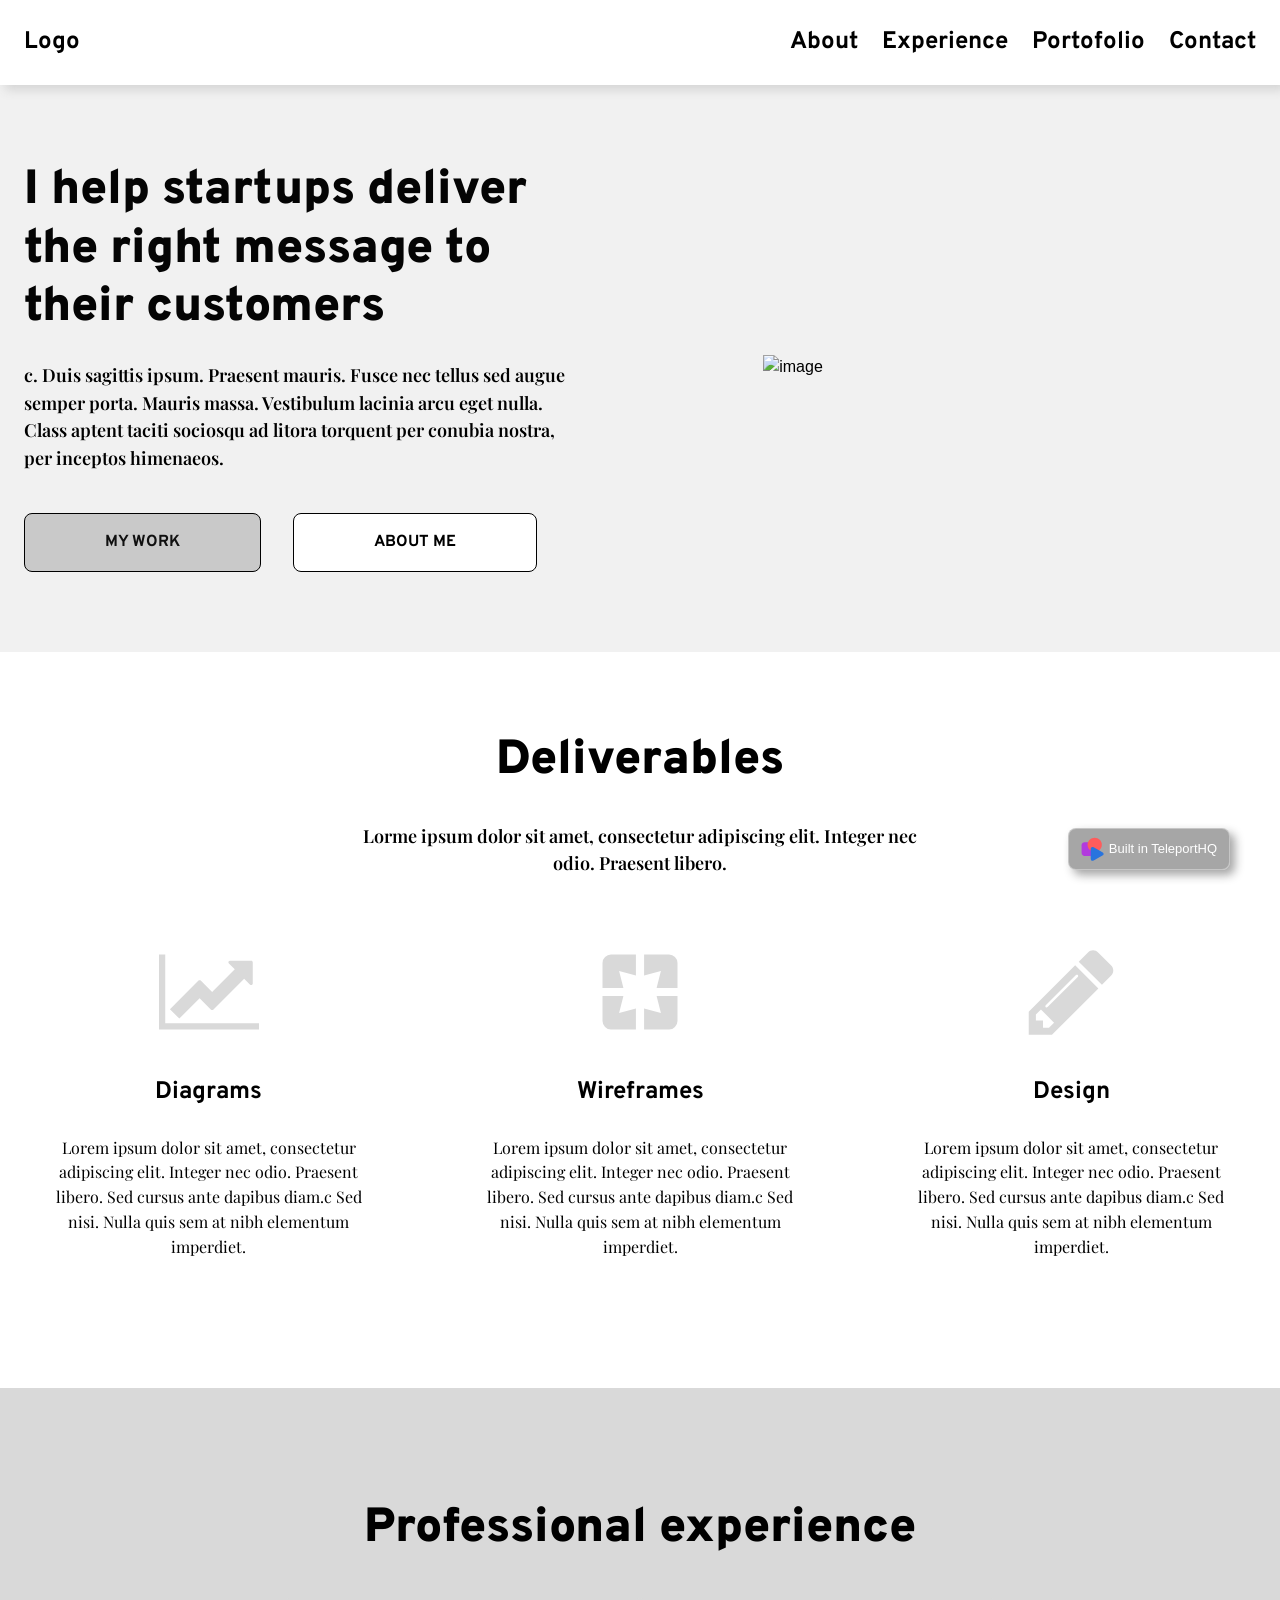
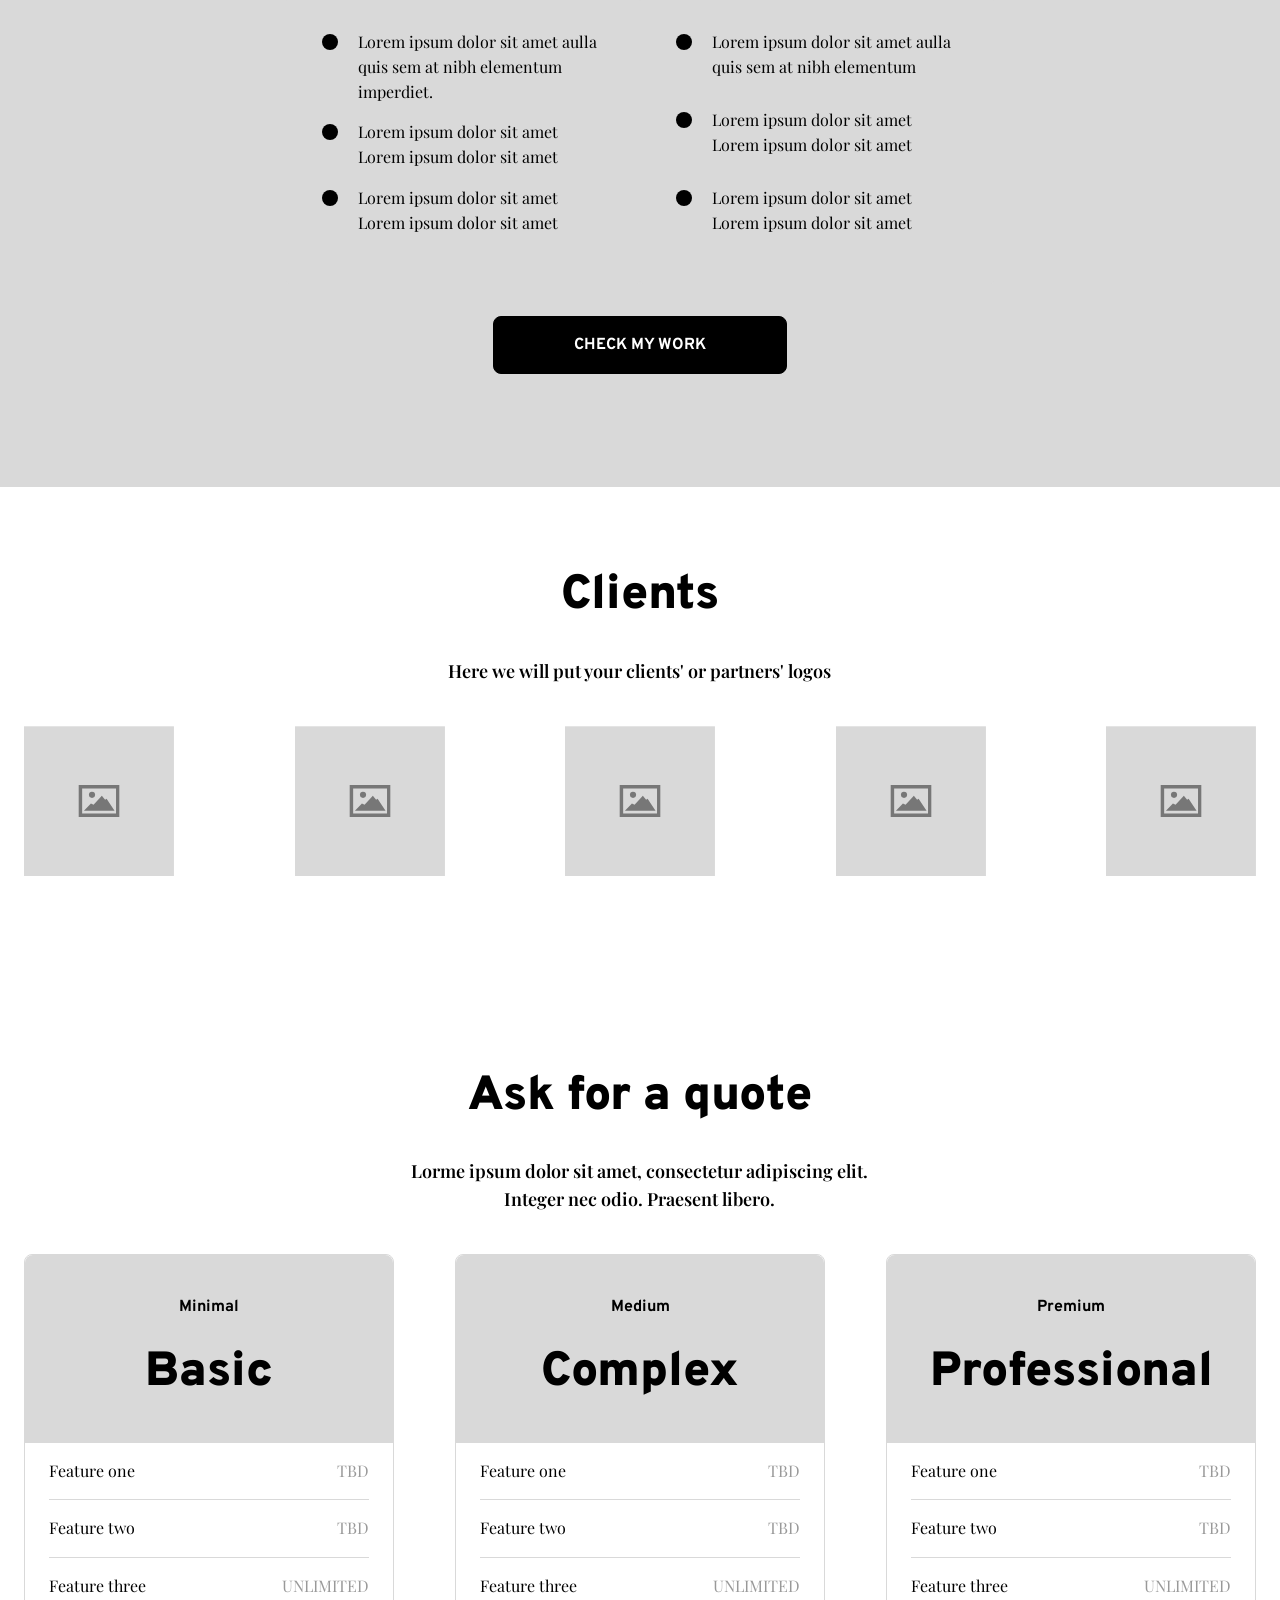
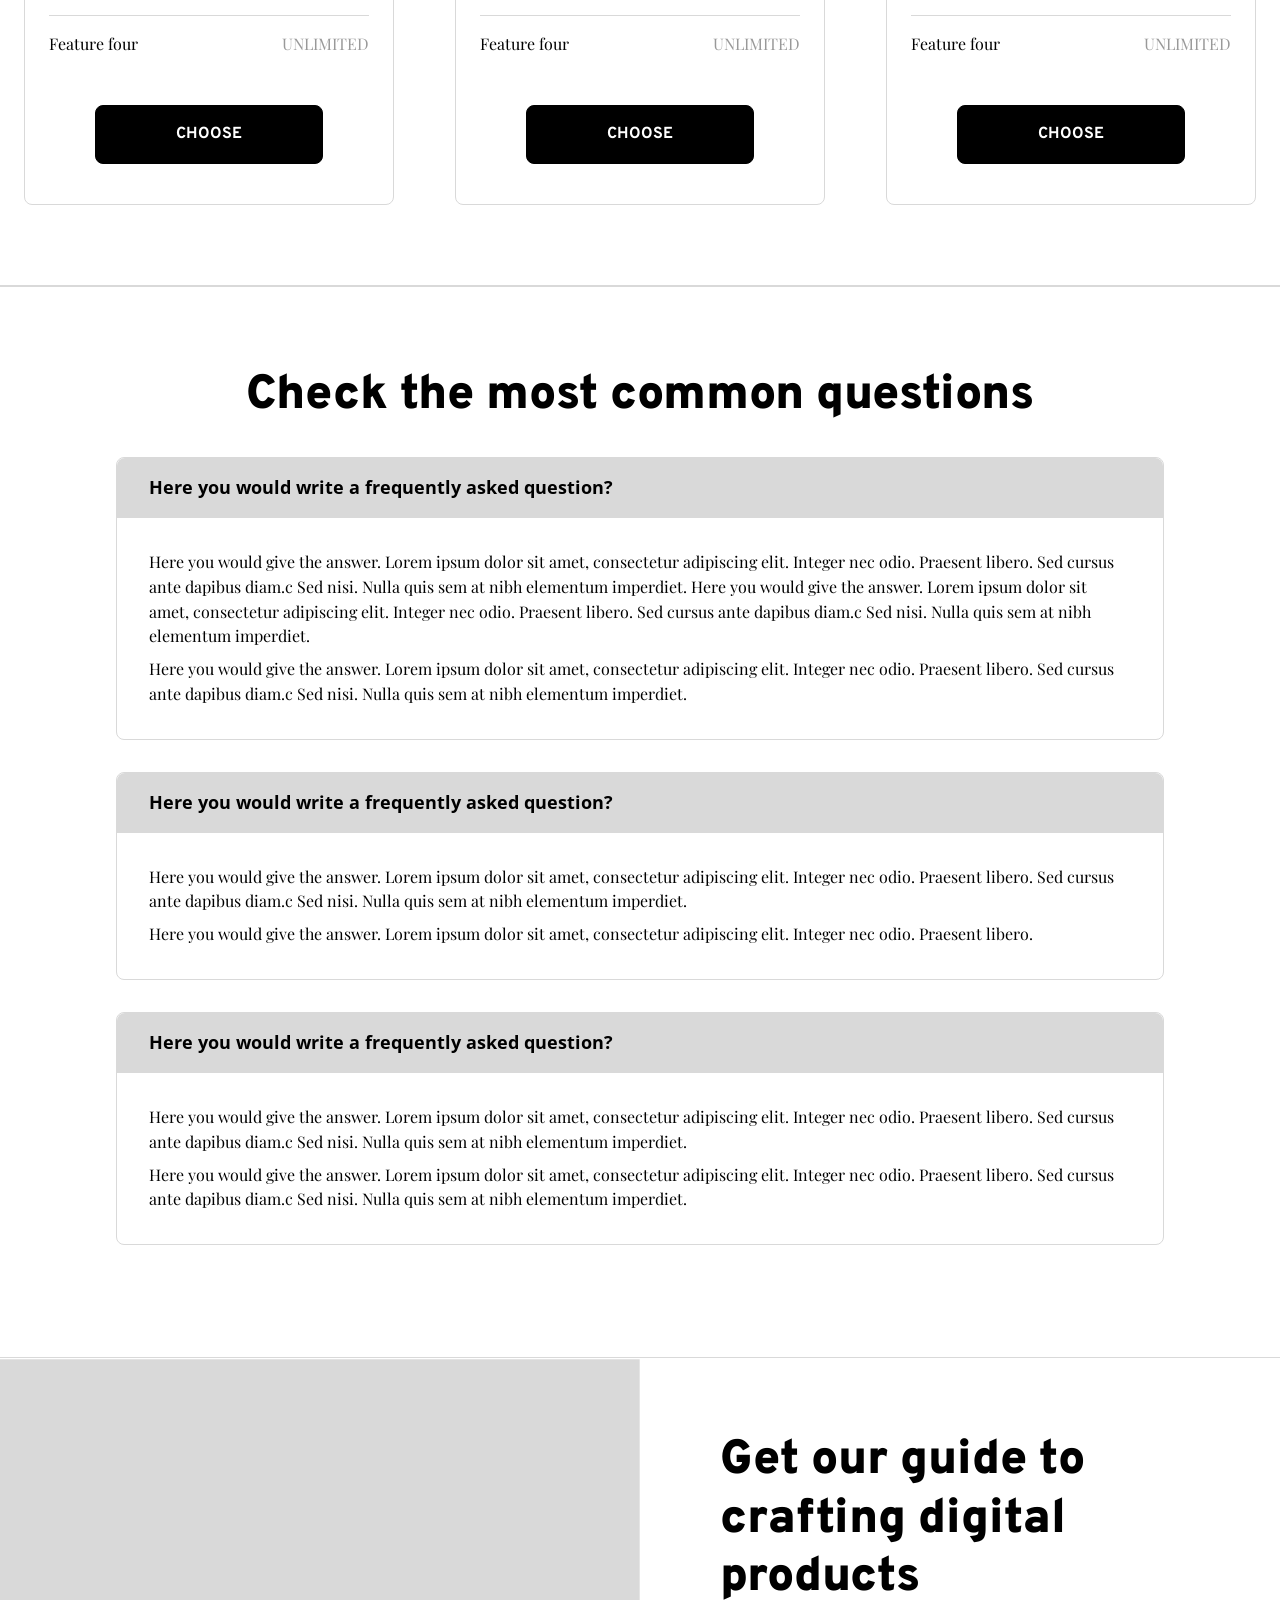
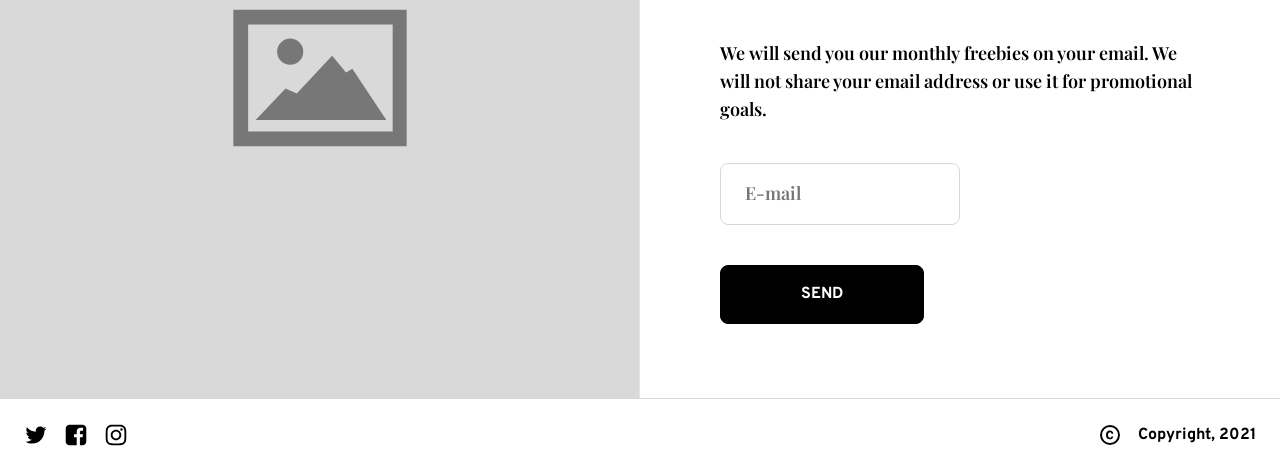
==== index.html @ c5f8197b "commit 1" ====
<!DOCTYPE html>
<html lang="en">
  <head>
    <title>Portfolio Page</title>
    <meta property="og:title" content="Portfolio Page" />
    <meta name="viewport" content="width=device-width, initial-scale=1.0" />
    <meta charset="utf-8" />
    <meta property="twitter:card" content="summary_large_image" />

    <style data-tag="reset-style-sheet">
      html {  line-height: 1.15;}body {  margin: 0;}* {  box-sizing: border-box;  border-width: 0;  border-style: solid;  -webkit-font-smoothing: antialiased;}p,li,ul,pre,div,h1,h2,h3,h4,h5,h6,figure,blockquote,figcaption {  margin: 0;  padding: 0;}button {  background-color: transparent;}button,input,optgroup,select,textarea {  font-family: inherit;  font-size: 100%;  line-height: 1.15;  margin: 0;}button,select {  text-transform: none;}button,[type="button"],[type="reset"],[type="submit"] {  -webkit-appearance: button;  color: inherit;}button::-moz-focus-inner,[type="button"]::-moz-focus-inner,[type="reset"]::-moz-focus-inner,[type="submit"]::-moz-focus-inner {  border-style: none;  padding: 0;}button:-moz-focus,[type="button"]:-moz-focus,[type="reset"]:-moz-focus,[type="submit"]:-moz-focus {  outline: 1px dotted ButtonText;}a {  color: inherit;  text-decoration: inherit;}pre {  white-space: normal;}input {  padding: 2px 4px;}img {  display: block;}details {  display: block;  margin: 0;  padding: 0;}summary::-webkit-details-marker {  display: none;}[data-thq="accordion"] [data-thq="accordion-content"] {  max-height: 0;  overflow: hidden;  transition: max-height 0.3s ease-in-out;  padding: 0;}[data-thq="accordion"] details[data-thq="accordion-trigger"][open] + [data-thq="accordion-content"] {  max-height: 1000vh;}details[data-thq="accordion-trigger"][open] summary [data-thq="accordion-icon"] {  transform: rotate(180deg);}html { scroll-behavior: smooth  }
    </style>
    <style data-tag="default-style-sheet">
      html {
        font-family: Arial;
        font-size: 16px;
      }

      body {
        font-weight: 400;
        font-style:normal;
        text-decoration: none;
        text-transform: none;
        letter-spacing: normal;
        line-height: 1.55;
        color: var(--dl-color-gray-black);
        background: var(--dl-color-gray-white);

        fill: var(--dl-color-gray-black);
      }
    </style>
    <link
      rel="stylesheet"
      href="https://unpkg.com/animate.css@4.1.1/animate.css"
    />
    <link
      rel="stylesheet"
      href="https://fonts.googleapis.com/css2?family=Open+Sans:ital,wght@0,300;0,400;0,600;0,700;0,800;1,300;1,400;1,600;1,700;1,800&amp;display=swap"
      data-tag="font"
    />
    <link
      rel="stylesheet"
      href="https://fonts.googleapis.com/css2?family=Playfair+Display:ital,wght@0,400;0,500;0,600;0,700;0,800;0,900;1,400;1,500;1,600;1,700;1,800;1,900&amp;display=swap"
      data-tag="font"
    />
    <link
      rel="stylesheet"
      href="https://fonts.googleapis.com/css2?family=Overpass:ital,wght@0,100;0,200;0,300;0,400;0,600;0,700;0,800;0,900;1,100;1,200;1,300;1,400;1,600;1,700;1,800;1,900&amp;display=swap"
      data-tag="font"
    />
    <link
      rel="stylesheet"
      href="https://unpkg.com/@teleporthq/teleport-custom-scripts/dist/style.css"
    />
  </head>
  <body>
    <link rel="stylesheet" href="./style.css" />
    <div>
      <link href="./index.css" rel="stylesheet" />

      <div class="home-container10">
        <div data-role="Header" class="home-thq-navbar-container-elm">
          <div class="home-thq-navbar-elm">
            <span class="Card-Heading home-thq-heading-elm1">Logo</span>
            <div class="home-thq-links-container-elm1">
              <span class="home-thq-link-elm1 Navbar-Link">About</span>
              <span class="home-thq-link-elm2 Navbar-Link">Experience</span>
              <span class="home-thq-link-elm3 Navbar-Link">Portofolio</span>
              <span class="Navbar-Link">Contact</span>
            </div>
            <div data-role="BurgerMenu" class="home-thq-burger-menu-elm">
              <svg viewBox="0 0 1024 1024" class="home-icon10">
                <path
                  d="M128 256h768v86h-768v-86zM128 554v-84h768v84h-768zM128 768v-86h768v86h-768z"
                ></path>
              </svg>
            </div>
            <div data-role="MobileMenu" class="home-thq-mobile-menu-elm">
              <div class="home-container11">
                <span class="Card-Heading home-thq-heading-elm2">Logo</span>
                <div
                  data-role="CloseMobileMenu"
                  class="home-thq-close-menu-elm"
                >
                  <svg viewBox="0 0 1024 1024" class="home-icon12">
                    <path
                      d="M810 274l-238 238 238 238-60 60-238-238-238 238-60-60 238-238-238-238 60-60 238 238 238-238z"
                    ></path>
                  </svg>
                </div>
              </div>
              <div class="home-thq-links-container-elm2">
                <span class="home-thq-link-elm5 Navbar-Link">About</span>
                <span class="home-thq-link-elm6 Navbar-Link">Experience</span>
                <span class="home-thq-link-elm7 Navbar-Link">Portofolio</span>
                <span class="Navbar-Link">Contact</span>
              </div>
            </div>
          </div>
        </div>
        <div class="home-thq-section-separator-elm1"></div>
        <div class="home-thq-section-separator-elm2"></div>
        <div class="home-container12">
          <div class="home-thq-hero-elm">
            <div class="home-thq-hero-text-container-elm">
              <h1 class="home-thq-heading-elm3 Section-Heading">
                I help startups deliver the right message to their customers
              </h1>
              <span class="home-thq-text-elm Section-Text">
                <span>
                  c. Duis sagittis ipsum. Praesent mauris. Fusce nec tellus sed
                  augue semper porta. Mauris massa. Vestibulum lacinia arcu eget
                  nulla. Class aptent taciti sociosqu ad litora torquent per
                  conubia nostra, per inceptos himenaeos.
                </span>
              </span>
              <div class="home-thq-cta-btn-container-elm">
                <button class="home-thq-cta-btn-elm1 Anchor button">
                  <span class="home-text11">MY WORK</span>
                </button>
                <button class="home-thq-cta-btn-elm2 button Anchor">
                  ABOUT ME
                </button>
              </div>
            </div>
            <img
              alt="image"
              src="https://play.teleporthq.io/static/svg/default-img.svg"
              class="home-image1"
            />
          </div>
        </div>
        <div class="home-thq-features-elm">
          <div class="home-thq-heading-container-elm1">
            <h2 class="home-text12 Section-Heading">Deliverables</h2>
            <span class="home-text13 Section-Text">
              Lorme ipsum dolor sit amet, consectetur adipiscing elit. Integer
              nec odio. Praesent libero.
            </span>
          </div>
          <div class="home-thq-cards-container-elm">
            <div class="home-thq-card-elm1">
              <div class="home-thq-icon-container-elm1">
                <svg viewBox="0 0 1170.2857142857142 1024" class="home-icon14">
                  <path
                    d="M1170.286 877.714v73.143h-1170.286v-877.714h73.143v804.571h1097.143zM1097.143 164.571v248.571c0 16-19.429 24.571-31.429 12.571l-69.143-69.143-361.714 361.714c-7.429 7.429-18.857 7.429-26.286 0l-133.143-133.143-237.714 237.714-109.714-109.714 334.286-334.286c7.429-7.429 18.857-7.429 26.286 0l133.143 133.143 265.143-265.143-69.143-69.143c-12-12-3.429-31.429 12.571-31.429h248.571c10.286 0 18.286 8 18.286 18.286z"
                  ></path>
                </svg>
              </div>
              <div class="home-thq-content-container-elm1">
                <span class="home-thq-heading-elm4 Card-Heading">Diagrams</span>
                <span class="home-text14 Card-Text">
                  Lorem ipsum dolor sit amet, consectetur adipiscing elit.
                  Integer nec odio. Praesent libero. Sed cursus ante dapibus
                  diam.c Sed nisi. Nulla quis sem at nibh elementum imperdiet.
                </span>
              </div>
            </div>
            <div class="home-thq-card-elm2">
              <div class="home-thq-icon-container-elm2">
                <svg viewBox="0 0 1024 1024" class="home-icon16">
                  <path
                    d="M810 128q34 0 60 26t26 60v256h-214l44-172-172 44v-214h256zM726 726l-44-172h214v256q0 34-26 60t-60 26h-256v-214zM342 554l-44 172 172-44v214h-256q-34 0-60-26t-26-60v-256h214zM128 214q0-34 26-60t60-26h256v214l-172-44 44 172h-214v-256z"
                  ></path>
                </svg>
              </div>
              <div class="home-thq-content-container-elm2">
                <span class="home-thq-heading-elm5 Card-Heading">
                  Wireframes
                </span>
                <span class="home-text15 Card-Text">
                  Lorem ipsum dolor sit amet, consectetur adipiscing elit.
                  Integer nec odio. Praesent libero. Sed cursus ante dapibus
                  diam.c Sed nisi. Nulla quis sem at nibh elementum imperdiet.
                </span>
              </div>
            </div>
            <div class="home-thq-card-elm3">
              <div class="home-thq-icon-container-elm3">
                <svg viewBox="0 0 865.7188571428571 1024" class="home-icon18">
                  <path
                    d="M207.429 877.714l52-52-134.286-134.286-52 52v61.143h73.143v73.143h61.143zM506.286 347.429c0-7.429-5.143-12.571-12.571-12.571-3.429 0-6.857 1.143-9.714 4l-309.714 309.714c-2.857 2.857-4 6.286-4 9.714 0 7.429 5.143 12.571 12.571 12.571 3.429 0 6.857-1.143 9.714-4l309.714-309.714c2.857-2.857 4-6.286 4-9.714zM475.429 237.714l237.714 237.714-475.429 475.429h-237.714v-237.714zM865.714 292.571c0 19.429-8 38.286-21.143 51.429l-94.857 94.857-237.714-237.714 94.857-94.286c13.143-13.714 32-21.714 51.429-21.714s38.286 8 52 21.714l134.286 133.714c13.143 13.714 21.143 32.571 21.143 52z"
                  ></path>
                </svg>
              </div>
              <div class="home-thq-content-container-elm3">
                <span class="home-thq-heading-elm6 Card-Heading">Design</span>
                <span class="home-text16 Card-Text">
                  Lorem ipsum dolor sit amet, consectetur adipiscing elit.
                  Integer nec odio. Praesent libero. Sed cursus ante dapibus
                  diam.c Sed nisi. Nulla quis sem at nibh elementum imperdiet.
                </span>
              </div>
            </div>
          </div>
        </div>
        <div class="home-thq-about-elm">
          <div class="home-thq-max-content-width-container-elm">
            <div class="home-thq-heading-container-elm2">
              <h1 class="Section-Heading home-text17">
                Professional experience
              </h1>
            </div>
            <div class="home-thq-content-container-elm4">
              <div class="home-thq-about1-elm1">
                <div class="home-container13">
                  <svg viewBox="0 0 1024 1024" class="home-icon20">
                    <path
                      d="M170 512q0-140 101-241t241-101 241 101 101 241-101 241-241 101-241-101-101-241z"
                    ></path>
                  </svg>
                  <span class="home-text18 Card-Text">
                    Lorem ipsum dolor sit amet aulla quis sem at nibh elementum
                    imperdiet.
                  </span>
                </div>
                <div class="home-container14">
                  <svg viewBox="0 0 1024 1024" class="home-icon22">
                    <path
                      d="M170 512q0-140 101-241t241-101 241 101 101 241-101 241-241 101-241-101-101-241z"
                    ></path>
                  </svg>
                  <span class="home-text19 Card-Text">
                    Lorem ipsum dolor sit amet Lorem ipsum dolor sit amet
                  </span>
                </div>
                <div class="home-container15">
                  <svg viewBox="0 0 1024 1024" class="home-icon24">
                    <path
                      d="M170 512q0-140 101-241t241-101 241 101 101 241-101 241-241 101-241-101-101-241z"
                    ></path>
                  </svg>
                  <span class="home-text20 Card-Text">
                    Lorem ipsum dolor sit amet Lorem ipsum dolor sit amet
                  </span>
                </div>
              </div>
              <div class="home-thq-about1-elm2">
                <div class="home-container16">
                  <svg viewBox="0 0 1024 1024" class="home-icon26">
                    <path
                      d="M170 512q0-140 101-241t241-101 241 101 101 241-101 241-241 101-241-101-101-241z"
                    ></path>
                  </svg>
                  <span class="home-text21 Card-Text">
                    <span>
                      Lorem ipsum dolor sit amet aulla quis sem at nibh
                      elementum
                    </span>
                    <br />
                    <span></span>
                  </span>
                </div>
                <div class="home-container17">
                  <svg viewBox="0 0 1024 1024" class="home-icon28">
                    <path
                      d="M170 512q0-140 101-241t241-101 241 101 101 241-101 241-241 101-241-101-101-241z"
                    ></path>
                  </svg>
                  <span class="home-text25 Card-Text">
                    Lorem ipsum dolor sit amet Lorem ipsum dolor sit amet
                  </span>
                </div>
                <div class="home-container18">
                  <svg viewBox="0 0 1024 1024" class="home-icon30">
                    <path
                      d="M170 512q0-140 101-241t241-101 241 101 101 241-101 241-241 101-241-101-101-241z"
                    ></path>
                  </svg>
                  <span class="home-text26 Card-Text">
                    Lorem ipsum dolor sit amet Lorem ipsum dolor sit amet
                  </span>
                </div>
              </div>
            </div>
            <button class="home-button1 Anchor button">CHECK MY WORK</button>
          </div>
        </div>
        <div class="home-thq-section-separator-elm3"></div>
        <div class="home-thq-clients-elm">
          <div class="home-thq-heading-container-elm3">
            <h1 class="home-text27 Section-Heading">Clients</h1>
            <span class="home-text28 Section-Text">
              Here we will put your clients' or partners' logos
            </span>
          </div>
          <div class="home-thq-logo-container-elm">
            <img
              alt="image"
              src="public/default-img.svg"
              class="home-thq-logo-elm1"
            />
            <img
              alt="image"
              src="public/default-img.svg"
              class="home-thq-logo-elm2"
            />
            <img
              alt="image"
              src="public/default-img.svg"
              class="home-thq-logo-elm3"
            />
            <img
              alt="image"
              src="public/default-img.svg"
              class="home-thq-logo-elm4"
            />
            <img
              alt="image"
              src="public/default-img.svg"
              class="home-thq-logo-elm5"
            />
          </div>
        </div>
        <div class="home-thq-pricing-elm">
          <div class="home-thq-heading-container-elm4">
            <h1 class="home-text29 Section-Heading">Ask for a quote</h1>
            <span class="home-text30 Section-Text">
              Lorme ipsum dolor sit amet, consectetur adipiscing elit. Integer
              nec odio. Praesent libero.
            </span>
          </div>
          <div class="home-thq-pricing-card-container-elm">
            <div class="home-thq-card-elm4">
              <div class="home-thq-card-heading-elm1">
                <span class="home-thq-type-elm1 Anchor">Minimal</span>
                <span class="Section-Heading">Basic</span>
              </div>
              <div class="home-thq-card-content-elm1">
                <div class="home-thq-feature-elm1">
                  <span class="Card-Text">Feature one</span>
                  <span class="home-thq-limit-elm1 Card-Text">TBD</span>
                </div>
                <div class="home-thq-feature-elm2">
                  <span class="Card-Text">Feature two</span>
                  <span class="home-thq-limit-elm2 Card-Text">TBD</span>
                </div>
                <div class="home-thq-feature-elm3">
                  <span class="Card-Text">Feature three</span>
                  <span class="home-thq-limit-elm3 Card-Text">UNLIMITED</span>
                </div>
                <div class="home-thq-feature-elm4">
                  <span class="Card-Text">Feature four</span>
                  <span class="home-thq-limit-elm4 Card-Text">UNLIMITED</span>
                </div>
                <button class="home-thq-choose-elm button Anchor">
                  CHOOSE
                </button>
              </div>
            </div>
            <div class="home-thq-card-elm5">
              <div class="home-thq-card-heading-elm2">
                <span class="home-thq-type-elm2 Anchor">medium</span>
                <span class="Section-Heading">Complex</span>
              </div>
              <div class="home-thq-card-content-elm2">
                <div class="home-container19">
                  <span class="Card-Text">Feature one</span>
                  <span class="home-text32 Card-Text">TBD</span>
                </div>
                <div class="home-container20">
                  <span class="Card-Text">Feature two</span>
                  <span class="home-text34 Card-Text">TBD</span>
                </div>
                <div class="home-container21">
                  <span class="Card-Text">Feature three</span>
                  <span class="home-text36 Card-Text">UNLIMITED</span>
                </div>
                <div class="home-container22">
                  <span class="Card-Text">Feature four</span>
                  <span class="home-text38 Card-Text">UNLIMITED</span>
                </div>
                <button class="home-button2 Anchor button">CHOOSE</button>
              </div>
            </div>
            <div class="home-thq-card-elm6">
              <div class="home-thq-card-heading-elm3">
                <span class="home-thq-type-elm3 Anchor">Premium</span>
                <span class="Section-Heading">Professional</span>
              </div>
              <div class="home-thq-card-content-elm3">
                <div class="home-container23">
                  <span class="Card-Text">Feature one</span>
                  <span class="home-text40 Card-Text">TBD</span>
                </div>
                <div class="home-container24">
                  <span class="Card-Text">Feature two</span>
                  <span class="home-text42 Card-Text">TBD</span>
                </div>
                <div class="home-container25">
                  <span class="Card-Text">Feature three</span>
                  <span class="home-text44 Card-Text">UNLIMITED</span>
                </div>
                <div class="home-container26">
                  <span class="Card-Text">Feature four</span>
                  <span class="home-text46 Card-Text">UNLIMITED</span>
                </div>
                <button class="home-button3 Anchor button">CHOOSE</button>
              </div>
            </div>
          </div>
        </div>
        <div class="home-thq-section-separator-elm4"></div>
        <div class="home-thq-section-separator-elm5"></div>
        <div class="home-thq-faqs-elm">
          <h2 class="home-text47 Section-Heading">
            Check the most common questions
          </h2>
          <div class="home-thq-content-container-elm5">
            <div class="home-thq-faq-elm1">
              <div class="home-thq-question-container-elm1">
                <span class="home-thq-question-elm1">
                  Here you would write a frequently asked question?
                </span>
              </div>
              <div class="home-thq-answer-container-elm1">
                <span class="home-thq-answer-elm1 Card-Text">
                  Here you would give the answer. Lorem ipsum dolor sit amet,
                  consectetur adipiscing elit. Integer nec odio. Praesent
                  libero. Sed cursus ante dapibus diam.c Sed nisi. Nulla quis
                  sem at nibh elementum imperdiet. Here you would give the
                  answer. Lorem ipsum dolor sit amet, consectetur adipiscing
                  elit. Integer nec odio. Praesent libero. Sed cursus ante
                  dapibus diam.c Sed nisi. Nulla quis sem at nibh elementum
                  imperdiet.
                </span>
                <span class="Card-Text">
                  Here you would give the answer. Lorem ipsum dolor sit amet,
                  consectetur adipiscing elit. Integer nec odio. Praesent
                  libero. Sed cursus ante dapibus diam.c Sed nisi. Nulla quis
                  sem at nibh elementum imperdiet.
                </span>
              </div>
            </div>
            <div class="home-thq-faq-elm2">
              <div class="home-thq-question-container-elm2">
                <span class="home-thq-question-elm2">
                  Here you would write a frequently asked question?
                </span>
              </div>
              <div class="home-thq-answer-container-elm2">
                <span class="home-thq-answer-elm3 Card-Text">
                  Here you would give the answer. Lorem ipsum dolor sit amet,
                  consectetur adipiscing elit. Integer nec odio. Praesent
                  libero. Sed cursus ante dapibus diam.c Sed nisi. Nulla quis
                  sem at nibh elementum imperdiet.
                </span>
                <span class="Card-Text">
                  Here you would give the answer. Lorem ipsum dolor sit amet,
                  consectetur adipiscing elit. Integer nec odio. Praesent
                  libero.
                </span>
              </div>
            </div>
            <div class="home-thq-faq-elm3">
              <div class="home-thq-question-container-elm3">
                <span class="home-thq-question-elm3">
                  Here you would write a frequently asked question?
                </span>
              </div>
              <div class="home-thq-answer-container-elm3">
                <span class="home-thq-answer-elm5 Card-Text">
                  Here you would give the answer. Lorem ipsum dolor sit amet,
                  consectetur adipiscing elit. Integer nec odio. Praesent
                  libero. Sed cursus ante dapibus diam.c Sed nisi. Nulla quis
                  sem at nibh elementum imperdiet.
                </span>
                <span class="Card-Text">
                  Here you would give the answer. Lorem ipsum dolor sit amet,
                  consectetur adipiscing elit. Integer nec odio. Praesent
                  libero. Sed cursus ante dapibus diam.c Sed nisi. Nulla quis
                  sem at nibh elementum imperdiet.
                </span>
              </div>
            </div>
          </div>
        </div>
        <div class="home-thq-section-separator-elm6"></div>
        <div class="home-thq-subscribe-elm">
          <img alt="image" src="public/default-img.svg" class="home-image2" />
          <div class="home-container27">
            <div class="home-thq-heading-container-elm5">
              <h1 class="home-text48 Section-Heading">
                Get our guide to crafting digital products
              </h1>
              <span class="Section-Text home-text49">
                We will send you our monthly freebies on your email. We will not
                share your email address or use it for promotional goals.
              </span>
            </div>
            <input
              type="text"
              required="true"
              placeholder="E-mail"
              class="home-textinput Section-Text input"
            />
            <button class="home-button4 Anchor button">SEND</button>
          </div>
        </div>
        <div class="home-thq-section-separator-elm7"></div>
        <div class="home-thq-footer-container-elm">
          <div class="home-thq-footer-elm">
            <div class="home-thq-social-links-elm">
              <svg viewBox="0 0 950.8571428571428 1024" class="home-icon32">
                <path
                  d="M925.714 233.143c-25.143 36.571-56.571 69.143-92.571 95.429 0.571 8 0.571 16 0.571 24 0 244-185.714 525.143-525.143 525.143-104.571 0-201.714-30.286-283.429-82.857 14.857 1.714 29.143 2.286 44.571 2.286 86.286 0 165.714-29.143 229.143-78.857-81.143-1.714-149.143-54.857-172.571-128 11.429 1.714 22.857 2.857 34.857 2.857 16.571 0 33.143-2.286 48.571-6.286-84.571-17.143-148-91.429-148-181.143v-2.286c24.571 13.714 53.143 22.286 83.429 23.429-49.714-33.143-82.286-89.714-82.286-153.714 0-34.286 9.143-65.714 25.143-93.143 90.857 112 227.429 185.143 380.571 193.143-2.857-13.714-4.571-28-4.571-42.286 0-101.714 82.286-184.571 184.571-184.571 53.143 0 101.143 22.286 134.857 58.286 41.714-8 81.714-23.429 117.143-44.571-13.714 42.857-42.857 78.857-81.143 101.714 37.143-4 73.143-14.286 106.286-28.571z"
                ></path></svg
              ><svg viewBox="0 0 877.7142857142857 1024" class="home-icon34">
                <path
                  d="M713.143 73.143c90.857 0 164.571 73.714 164.571 164.571v548.571c0 90.857-73.714 164.571-164.571 164.571h-107.429v-340h113.714l17.143-132.571h-130.857v-84.571c0-38.286 10.286-64 65.714-64l69.714-0.571v-118.286c-12-1.714-53.714-5.143-101.714-5.143-101.143 0-170.857 61.714-170.857 174.857v97.714h-114.286v132.571h114.286v340h-304c-90.857 0-164.571-73.714-164.571-164.571v-548.571c0-90.857 73.714-164.571 164.571-164.571h548.571z"
                ></path></svg
              ><svg viewBox="0 0 877.7142857142857 1024" class="home-icon36">
                <path
                  d="M585.143 512c0-80.571-65.714-146.286-146.286-146.286s-146.286 65.714-146.286 146.286 65.714 146.286 146.286 146.286 146.286-65.714 146.286-146.286zM664 512c0 124.571-100.571 225.143-225.143 225.143s-225.143-100.571-225.143-225.143 100.571-225.143 225.143-225.143 225.143 100.571 225.143 225.143zM725.714 277.714c0 29.143-23.429 52.571-52.571 52.571s-52.571-23.429-52.571-52.571 23.429-52.571 52.571-52.571 52.571 23.429 52.571 52.571zM438.857 152c-64 0-201.143-5.143-258.857 17.714-20 8-34.857 17.714-50.286 33.143s-25.143 30.286-33.143 50.286c-22.857 57.714-17.714 194.857-17.714 258.857s-5.143 201.143 17.714 258.857c8 20 17.714 34.857 33.143 50.286s30.286 25.143 50.286 33.143c57.714 22.857 194.857 17.714 258.857 17.714s201.143 5.143 258.857-17.714c20-8 34.857-17.714 50.286-33.143s25.143-30.286 33.143-50.286c22.857-57.714 17.714-194.857 17.714-258.857s5.143-201.143-17.714-258.857c-8-20-17.714-34.857-33.143-50.286s-30.286-25.143-50.286-33.143c-57.714-22.857-194.857-17.714-258.857-17.714zM877.714 512c0 60.571 0.571 120.571-2.857 181.143-3.429 70.286-19.429 132.571-70.857 184s-113.714 67.429-184 70.857c-60.571 3.429-120.571 2.857-181.143 2.857s-120.571 0.571-181.143-2.857c-70.286-3.429-132.571-19.429-184-70.857s-67.429-113.714-70.857-184c-3.429-60.571-2.857-120.571-2.857-181.143s-0.571-120.571 2.857-181.143c3.429-70.286 19.429-132.571 70.857-184s113.714-67.429 184-70.857c60.571-3.429 120.571-2.857 181.143-2.857s120.571-0.571 181.143 2.857c70.286 3.429 132.571 19.429 184 70.857s67.429 113.714 70.857 184c3.429 60.571 2.857 120.571 2.857 181.143z"
                ></path>
              </svg>
            </div>
            <div class="home-thq-copyright-container-elm">
              <svg viewBox="0 0 1024 1024" class="home-icon38">
                <path
                  d="M512 854q140 0 241-101t101-241-101-241-241-101-241 101-101 241 101 241 241 101zM512 86q176 0 301 125t125 301-125 301-301 125-301-125-125-301 125-301 301-125zM506 390q-80 0-80 116v12q0 116 80 116 30 0 50-17t20-43h76q0 50-44 88-42 36-102 36-80 0-122-48t-42-132v-12q0-82 40-128 48-54 124-54 66 0 104 38 42 42 42 98h-76q0-14-6-26-10-20-14-24-20-20-50-20z"
                ></path>
              </svg>
              <span class="Anchor">Copyright, 2021</span>
            </div>
          </div>
        </div>
        <a href="https://play.teleporthq.io/signup" class="home-link">
          <div aria-label="Sign up to TeleportHQ" class="home-container28">
            <svg
              width="24"
              height="24"
              viewBox="0 0 19 21"
              fill="none"
              xmlns="http://www.w3.org/2000/svg"
              class="home-icon40"
            >
              <path
                d="M9.1017 4.64355H2.17867C0.711684 4.64355 -0.477539 5.79975 -0.477539 7.22599V13.9567C-0.477539 15.3829 0.711684 16.5391 2.17867 16.5391H9.1017C10.5687 16.5391 11.7579 15.3829 11.7579 13.9567V7.22599C11.7579 5.79975 10.5687 4.64355 9.1017 4.64355Z"
                fill="#B23ADE"
              ></path>
              <path
                d="M10.9733 12.7878C14.4208 12.7878 17.2156 10.0706 17.2156 6.71886C17.2156 3.3671 14.4208 0.649963 10.9733 0.649963C7.52573 0.649963 4.73096 3.3671 4.73096 6.71886C4.73096 10.0706 7.52573 12.7878 10.9733 12.7878Z"
                fill="#FF5C5C"
              ></path>
              <path
                d="M17.7373 13.3654C19.1497 14.1588 19.1497 15.4634 17.7373 16.2493L10.0865 20.5387C8.67402 21.332 7.51855 20.6836 7.51855 19.0968V10.5141C7.51855 8.92916 8.67402 8.2807 10.0865 9.07221L17.7373 13.3654Z"
                fill="#2874DE"
              ></path>
            </svg>
            <span class="home-text50">Built in TeleportHQ</span>
          </div>
        </a>
      </div>
      <link
        rel="canonical"
        href="https://portfolio-page-j9wi05.teleporthq.app/"
      />
    </div>
    <script
      defer=""
      src="https://unpkg.com/@teleporthq/teleport-custom-scripts"
    ></script>
  </body>
</html>
---- style.css ----
:root {
  --dl-color-gray-500: #595959;
  --dl-color-gray-700: #999999;
  --dl-color-gray-800: #cbcbcbff;
  --dl-color-gray-900: #D9D9D9;
  --dl-color-danger-300: #A22020;
  --dl-color-danger-500: #BF2626;
  --dl-color-danger-700: #E14747;
  --dl-color-gray-black: #000000;
  --dl-color-gray-white: #FFFFFF;
  --dl-color-primary-100: #003EB3;
  --dl-color-primary-300: #0074F0;
  --dl-color-primary-500: #14A9FF;
  --dl-color-primary-700: #85DCFF;
  --dl-color-success-300: #199033;
  --dl-color-success-500: #32A94C;
  --dl-color-success-700: #4CC366;
  --dl-layout-space-unit: 8px;
  --dl-layout-radius-round: 50%;
  --dl-layout-radius-radius2: 2px;
  --dl-layout-radius-radius4: 4px;
  --dl-layout-radius-radius8: 8px;
  --dl-layout-space-halfunit: 4px;
  --dl-layout-space-tenunits: 80px;
  --dl-layout-size-maxcontent: 1414px;
  --dl-layout-space-fiveunits: 40px;
  --dl-layout-space-fourunits: 32px;
  --dl-layout-space-doubleunit: 16px;
  --dl-layout-space-tripleunit: 24px;
}
 
.teleport-show {
  display: flex !important;
  transform: none !important;
}
 
.list {
  width: 100%;
  margin: 1em 0px 1em 0px;
  display: block;
  padding: 0px 0px 0px 1.5rem;
  list-style-type: none;
  list-style-position: outside;
}
 
.button {
  color: var(--dl-color-gray-black);
  display: inline-block;
  padding: 0.5rem 1rem;
  font-family: Arial;
  border-color: var(--dl-color-gray-black);
  border-width: 1px;
  border-radius: 4px;
  background-color: var(--dl-color-gray-white);
}
 
.list-item {
  display: list-item;
}
 
.textarea {
  color: var(--dl-color-gray-black);
  cursor: auto;
  padding: 0.5rem;
  font-family: Arial;
  border-color: var(--dl-color-gray-black);
  border-width: 1px;
  border-radius: 4px;
  background-color: var(--dl-color-gray-white);
}
 
.input {
  color: var(--dl-color-gray-black);
  cursor: auto;
  padding: 0.5rem 1rem;
  font-family: Arial;
  border-color: var(--dl-color-gray-black);
  border-width: 1px;
  border-radius: 4px;
  background-color: var(--dl-color-gray-white);
}
 
.Section-Text {
  font-size: 18px;
  font-family: Playfair Display;
  font-weight: 600;
  line-height: 1.55;
  letter-spacing: 2;
  text-transform: none;
  text-decoration: none;
}
 
.Card-Text {
  font-size: 16px;
  font-style: normal;
  font-family: Playfair Display;
  font-weight: 400;
  line-height: 1.55;
  letter-spacing: 1;
  text-transform: none;
  text-decoration: none;
}
 
.Content {
  font-size: 16px;
  font-family: Arial;
  font-weight: 400;
  line-height: 1.55;
  text-transform: none;
  text-decoration: none;
}
 
.Card-Heading {
  font-size: 24px;
  font-style: normal;
  font-family: Overpass;
  font-weight: 700;
  line-height: 1.55;
  text-transform: none;
  text-decoration: none;
}
 
.Anchor {
  font-size: 16px;
  font-family: Overpass;
  font-weight: 700;
  line-height: 1.55;
  text-transform: capitalize;
  text-decoration: none;
}
 
.Navbar-Link {
  font-size: 24px;
  font-family: Overpass;
  font-weight: 700;
  line-height: 1.55;
  text-transform: none;
  text-decoration: none;
}
 
.Section-Heading {
  font-size: 48px;
  font-family: Overpass;
  font-weight: 900;
  line-height: 1.22;
  text-transform: none;
  text-decoration: none;
}
---- index.css ----
.home-container10 {
  width: 100%;
  height: auto;
  display: flex;
  min-height: 100vh;
  align-items: center;
  flex-direction: column;
}
 
.home-thq-navbar-container-elm {
  width: 100%;
  display: flex;
  z-index: 100;
  position: fixed;
  box-shadow: 5px 5px 10px 0px #d4d4d4;
  align-items: center;
  flex-direction: column;
  justify-content: center;
  background-color: var(--dl-color-gray-white);
}
 
.home-thq-navbar-elm {
  width: 100%;
  display: flex;
  max-width: var(--dl-layout-size-maxcontent);
  align-items: center;
  padding-top: var(--dl-layout-space-tripleunit);
  padding-left: var(--dl-layout-space-tripleunit);
  padding-right: var(--dl-layout-space-tripleunit);
  flex-direction: row;
  padding-bottom: var(--dl-layout-space-tripleunit);
  justify-content: space-between;
}
 
.home-thq-links-container-elm1 {
  display: flex;
  align-items: flex-start;
  flex-direction: row;
}
 
.home-thq-link-elm1 {
  margin-right: var(--dl-layout-space-tripleunit);
}
 
.home-thq-link-elm2 {
  margin-right: var(--dl-layout-space-tripleunit);
}
 
.home-thq-link-elm3 {
  margin-right: var(--dl-layout-space-tripleunit);
}
 
.home-thq-burger-menu-elm {
  display: none;
  align-items: flex-start;
  flex-direction: column;
}
 
.home-icon10 {
  width: 36px;
  height: 36px;
}
 
.home-thq-mobile-menu-elm {
  top: 0px;
  left: 0px;
  width: 100%;
  height: 100vh;
  display: none;
  padding: var(--dl-layout-space-tripleunit);
  position: absolute;
  align-items: flex-start;
  flex-direction: column;
  background-color: #fff;
}
 
.home-container11 {
  flex: 0 0 auto;
  width: 100%;
  display: flex;
  align-items: center;
  margin-bottom: var(--dl-layout-space-doubleunit);
  flex-direction: row;
  justify-content: space-between;
}
 
.home-thq-close-menu-elm {
  flex: 0 0 auto;
  display: flex;
  align-items: flex-start;
  flex-direction: column;
}
 
.home-icon12 {
  width: 24px;
  height: 24px;
}
 
.home-thq-links-container-elm2 {
  display: flex;
  align-items: flex-start;
  flex-direction: column;
}
 
.home-thq-link-elm5 {
  margin-bottom: var(--dl-layout-space-unit);
}
 
.home-thq-link-elm6 {
  margin-bottom: var(--dl-layout-space-unit);
}
 
.home-thq-link-elm7 {
  margin-bottom: var(--dl-layout-space-unit);
}
 
.home-thq-section-separator-elm1 {
  width: 100%;
  height: 1px;
  display: flex;
  margin-top: var(--dl-layout-space-tenunits);
  align-items: flex-start;
  flex-direction: column;
  background-color: var(--dl-color-gray-900);
}
 
.home-thq-section-separator-elm2 {
  width: 100%;
  height: 1px;
  display: flex;
  align-items: flex-start;
  flex-direction: column;
  background-color: var(--dl-color-gray-900);
}
 
.home-container12 {
  width: 100%;
  display: flex;
  align-items: center;
  flex-direction: column;
  justify-content: center;
  background-color: #f1f1f1;
}
 
.home-thq-hero-elm {
  width: 100%;
  display: flex;
  max-width: var(--dl-layout-size-maxcontent);
  margin-top: var(--dl-layout-space-fiveunits);
  align-items: center;
  padding-top: var(--dl-layout-space-fiveunits);
  padding-left: var(--dl-layout-space-tripleunit);
  margin-bottom: var(--dl-layout-space-fiveunits);
  padding-right: var(--dl-layout-space-tripleunit);
  flex-direction: row;
  padding-bottom: var(--dl-layout-space-fiveunits);
  justify-content: space-between;
  background-color: #f1f1f1;
}
 
.home-thq-hero-text-container-elm {
  width: 45%;
  display: flex;
  align-items: flex-start;
  flex-direction: column;
}
 
.home-thq-heading-elm3 {
  color: #040404;
  margin-bottom: var(--dl-layout-space-tripleunit);
}
 
.home-thq-text-elm {
  color: var(--dl-color-gray-black);
  margin-bottom: var(--dl-layout-space-fiveunits);
}
 
.home-thq-cta-btn-container-elm {
  display: flex;
  align-items: flex-start;
  flex-direction: row;
  justify-content: flex-start;
}
 
.home-thq-cta-btn-elm1 {
  color: var(--dl-color-gray-white);
  text-align: center;
  padding-top: var(--dl-layout-space-doubleunit);
  margin-right: var(--dl-layout-space-fourunits);
  padding-left: var(--dl-layout-space-tenunits);
  border-radius: var(--dl-layout-radius-radius8);
  padding-right: var(--dl-layout-space-tenunits);
  padding-bottom: var(--dl-layout-space-doubleunit);
  background-color: #c9c9c9;
}
 
.home-text11 {
  color: #101010;
}
 
.home-thq-cta-btn-elm2 {
  color: var(--dl-color-gray-black);
  text-align: center;
  padding-top: var(--dl-layout-space-doubleunit);
  padding-left: var(--dl-layout-space-tenunits);
  border-radius: var(--dl-layout-radius-radius8);
  padding-right: var(--dl-layout-space-tenunits);
  padding-bottom: var(--dl-layout-space-doubleunit);
  background-color: var(--dl-color-gray-white);
}
 
.home-image1 {
  width: 40%;
  object-fit: cover;
}
 
.home-thq-features-elm {
  width: 100%;
  display: flex;
  max-width: var(--dl-layout-size-maxcontent);
  margin-top: var(--dl-layout-space-fiveunits);
  align-items: center;
  padding-top: var(--dl-layout-space-fiveunits);
  padding-left: var(--dl-layout-space-tripleunit);
  margin-bottom: var(--dl-layout-space-fiveunits);
  padding-right: var(--dl-layout-space-tripleunit);
  flex-direction: column;
  padding-bottom: var(--dl-layout-space-fiveunits);
}
 
.home-thq-heading-container-elm1 {
  width: 45%;
  display: flex;
  align-items: center;
  margin-bottom: var(--dl-layout-space-fiveunits);
  flex-direction: column;
}
 
.home-text12 {
  margin-bottom: var(--dl-layout-space-fourunits);
}
 
.home-text13 {
  text-align: center;
}
 
.home-thq-cards-container-elm {
  width: 100%;
  display: flex;
  flex-wrap: wrap;
  align-items: flex-start;
  flex-direction: row;
  justify-content: space-between;
}
 
.home-thq-card-elm1 {
  width: 30%;
  display: flex;
  align-items: center;
  padding-top: var(--dl-layout-space-doubleunit);
  padding-left: var(--dl-layout-space-doubleunit);
  margin-bottom: var(--dl-layout-space-fourunits);
  padding-right: var(--dl-layout-space-doubleunit);
  flex-direction: column;
  padding-bottom: var(--dl-layout-space-doubleunit);
}
 
.home-thq-icon-container-elm1 {
  display: flex;
  padding: var(--dl-layout-space-unit);
  align-items: center;
  border-radius: var(--dl-layout-radius-round);
  margin-bottom: var(--dl-layout-space-tripleunit);
  flex-direction: column;
}
 
.home-icon14 {
  fill: var(--dl-color-gray-900);
  width: 100px;
  height: 100px;
  min-width: 100px;
  min-height: 100px;
}
 
.home-thq-content-container-elm1 {
  display: flex;
  align-items: center;
  flex-direction: column;
}
 
.home-thq-heading-elm4 {
  margin-bottom: var(--dl-layout-space-tripleunit);
}
 
.home-text14 {
  text-align: center;
}
 
.home-thq-card-elm2 {
  width: 30%;
  display: flex;
  align-items: center;
  padding-top: var(--dl-layout-space-doubleunit);
  padding-left: var(--dl-layout-space-doubleunit);
  margin-bottom: var(--dl-layout-space-fourunits);
  padding-right: var(--dl-layout-space-doubleunit);
  flex-direction: column;
  padding-bottom: var(--dl-layout-space-doubleunit);
}
 
.home-thq-icon-container-elm2 {
  display: flex;
  padding: var(--dl-layout-space-unit);
  align-items: center;
  border-radius: var(--dl-layout-radius-round);
  margin-bottom: var(--dl-layout-space-tripleunit);
  flex-direction: column;
}
 
.home-icon16 {
  fill: var(--dl-color-gray-900);
  width: 100px;
  height: 100px;
  min-width: 100px;
  min-height: 100px;
}
 
.home-thq-content-container-elm2 {
  display: flex;
  align-items: center;
  flex-direction: column;
}
 
.home-thq-heading-elm5 {
  margin-bottom: var(--dl-layout-space-tripleunit);
}
 
.home-text15 {
  text-align: center;
}
 
.home-thq-card-elm3 {
  width: 30%;
  display: flex;
  align-items: center;
  padding-top: var(--dl-layout-space-doubleunit);
  padding-left: var(--dl-layout-space-doubleunit);
  margin-bottom: var(--dl-layout-space-fourunits);
  padding-right: var(--dl-layout-space-doubleunit);
  flex-direction: column;
  padding-bottom: var(--dl-layout-space-doubleunit);
}
 
.home-thq-icon-container-elm3 {
  display: flex;
  padding: var(--dl-layout-space-unit);
  align-items: center;
  border-radius: var(--dl-layout-radius-round);
  margin-bottom: var(--dl-layout-space-tripleunit);
  flex-direction: column;
}
 
.home-icon18 {
  fill: var(--dl-color-gray-900);
  width: 100px;
  height: 100px;
  min-width: 100px;
  min-height: 100px;
}
 
.home-thq-content-container-elm3 {
  display: flex;
  align-items: center;
  flex-direction: column;
}
 
.home-thq-heading-elm6 {
  margin-bottom: var(--dl-layout-space-tripleunit);
}
 
.home-text16 {
  text-align: center;
}
 
.home-thq-about-elm {
  width: 100%;
  display: flex;
  align-items: center;
  padding-top: var(--dl-layout-space-fourunits);
  flex-direction: column;
  padding-bottom: var(--dl-layout-space-fourunits);
  justify-content: center;
  background-color: var(--dl-color-gray-900);
}
 
.home-thq-max-content-width-container-elm {
  width: 100%;
  display: flex;
  max-width: var(--dl-layout-size-maxcontent);
  margin-top: var(--dl-layout-space-fiveunits);
  align-items: center;
  padding-top: var(--dl-layout-space-fiveunits);
  padding-left: var(--dl-layout-space-tripleunit);
  margin-bottom: var(--dl-layout-space-fiveunits);
  padding-right: var(--dl-layout-space-tripleunit);
  flex-direction: column;
  padding-bottom: var(--dl-layout-space-fiveunits);
}
 
.home-thq-heading-container-elm2 {
  width: 45%;
  display: flex;
  align-items: center;
  margin-bottom: var(--dl-layout-space-fiveunits);
  flex-direction: column;
}
 
.home-thq-content-container-elm4 {
  display: flex;
  align-items: flex-start;
  margin-bottom: var(--dl-layout-space-fourunits);
  flex-direction: row;
  justify-content: center;
}
 
.home-thq-about1-elm1 {
  width: 30%;
  display: flex;
  padding: var(--dl-layout-space-fourunits);
  align-self: stretch;
  align-items: flex-start;
  border-radius: var(--dl-layout-radius-radius4);
  flex-direction: column;
  justify-content: space-between;
  background-color: var(--dl-color-gray-900);
}
 
.home-container13 {
  display: flex;
  align-items: flex-start;
  margin-bottom: var(--dl-layout-space-doubleunit);
  flex-direction: row;
  justify-content: center;
}
 
.home-icon20 {
  width: 24px;
  height: 24px;
  min-width: 24px;
  min-height: 24px;
  margin-right: var(--dl-layout-space-doubleunit);
}
 
.home-text18 {
  text-align: left;
}
 
.home-container14 {
  display: flex;
  align-items: flex-start;
  margin-bottom: var(--dl-layout-space-doubleunit);
  flex-direction: row;
  justify-content: center;
}
 
.home-icon22 {
  width: 24px;
  height: 24px;
  min-width: 24px;
  min-height: 24px;
  margin-right: var(--dl-layout-space-doubleunit);
}
 
.home-text19 {
  text-align: left;
}
 
.home-container15 {
  display: flex;
  align-items: flex-start;
  margin-bottom: var(--dl-layout-space-doubleunit);
  flex-direction: row;
  justify-content: center;
}
 
.home-icon24 {
  width: 24px;
  height: 24px;
  min-width: 24px;
  min-height: 24px;
  margin-right: var(--dl-layout-space-doubleunit);
}
 
.home-text20 {
  text-align: left;
}
 
.home-thq-about1-elm2 {
  width: 30%;
  display: flex;
  padding: var(--dl-layout-space-fourunits);
  align-self: stretch;
  align-items: flex-start;
  border-radius: var(--dl-layout-radius-radius4);
  flex-direction: column;
  justify-content: space-between;
  background-color: var(--dl-color-gray-900);
}
 
.home-container16 {
  display: flex;
  align-items: flex-start;
  margin-bottom: var(--dl-layout-space-doubleunit);
  flex-direction: row;
  justify-content: center;
}
 
.home-icon26 {
  width: 24px;
  height: 24px;
  min-width: 24px;
  min-height: 24px;
  margin-right: var(--dl-layout-space-doubleunit);
}
 
.home-text21 {
  text-align: left;
}
 
.home-container17 {
  display: flex;
  align-items: flex-start;
  margin-bottom: var(--dl-layout-space-doubleunit);
  flex-direction: row;
  justify-content: center;
}
 
.home-icon28 {
  width: 24px;
  height: 24px;
  min-width: 24px;
  min-height: 24px;
  margin-right: var(--dl-layout-space-doubleunit);
}
 
.home-text25 {
  text-align: left;
}
 
.home-container18 {
  display: flex;
  align-items: flex-start;
  margin-bottom: var(--dl-layout-space-doubleunit);
  flex-direction: row;
  justify-content: center;
}
 
.home-icon30 {
  width: 24px;
  height: 24px;
  min-width: 24px;
  min-height: 24px;
  margin-right: var(--dl-layout-space-doubleunit);
}
 
.home-text26 {
  text-align: left;
}
 
.home-button1 {
  color: var(--dl-color-gray-white);
  text-align: center;
  padding-top: var(--dl-layout-space-doubleunit);
  padding-left: var(--dl-layout-space-tenunits);
  border-radius: var(--dl-layout-radius-radius8);
  padding-right: var(--dl-layout-space-tenunits);
  padding-bottom: var(--dl-layout-space-doubleunit);
  background-color: var(--dl-color-gray-black);
}
 
.home-thq-section-separator-elm3 {
  width: 100%;
  height: 1px;
  display: flex;
  align-items: flex-start;
  flex-direction: column;
  background-color: var(--dl-color-gray-900);
}
 
.home-thq-clients-elm {
  width: 100%;
  display: flex;
  max-width: var(--dl-layout-size-maxcontent);
  margin-top: var(--dl-layout-space-fiveunits);
  align-items: center;
  padding-top: var(--dl-layout-space-fiveunits);
  padding-left: var(--dl-layout-space-tripleunit);
  margin-bottom: var(--dl-layout-space-fiveunits);
  padding-right: var(--dl-layout-space-tripleunit);
  flex-direction: column;
  padding-bottom: var(--dl-layout-space-fiveunits);
}
 
.home-thq-heading-container-elm3 {
  width: 45%;
  display: flex;
  align-items: center;
  padding-left: var(--dl-layout-space-tripleunit);
  margin-bottom: var(--dl-layout-space-fiveunits);
  padding-right: var(--dl-layout-space-tripleunit);
  flex-direction: column;
}
 
.home-text27 {
  margin-bottom: var(--dl-layout-space-fourunits);
}
 
.home-text28 {
  text-align: center;
}
 
.home-thq-logo-container-elm {
  width: 100%;
  display: flex;
  flex-wrap: wrap;
  align-items: flex-start;
  flex-direction: row;
  justify-content: space-between;
}
 
.home-thq-logo-elm1 {
  width: 150px;
  object-fit: cover;
  margin-bottom: var(--dl-layout-space-fourunits);
}
 
.home-thq-logo-elm2 {
  width: 150px;
  object-fit: cover;
  margin-bottom: var(--dl-layout-space-fourunits);
}
 
.home-thq-logo-elm3 {
  width: 150px;
  object-fit: cover;
  margin-bottom: var(--dl-layout-space-fourunits);
}
 
.home-thq-logo-elm4 {
  width: 150px;
  object-fit: cover;
  margin-bottom: var(--dl-layout-space-fourunits);
}
 
.home-thq-logo-elm5 {
  width: 150px;
  object-fit: cover;
  margin-bottom: var(--dl-layout-space-fourunits);
}
 
.home-thq-pricing-elm {
  width: 100%;
  display: flex;
  max-width: var(--dl-layout-size-maxcontent);
  margin-top: var(--dl-layout-space-fiveunits);
  align-items: center;
  padding-top: var(--dl-layout-space-fiveunits);
  padding-left: var(--dl-layout-space-tripleunit);
  margin-bottom: var(--dl-layout-space-fiveunits);
  padding-right: var(--dl-layout-space-tripleunit);
  flex-direction: column;
  padding-bottom: var(--dl-layout-space-fiveunits);
}
 
.home-thq-heading-container-elm4 {
  width: 45%;
  display: flex;
  align-items: center;
  padding-left: var(--dl-layout-space-tripleunit);
  margin-bottom: var(--dl-layout-space-fiveunits);
  padding-right: var(--dl-layout-space-tripleunit);
  flex-direction: column;
}
 
.home-text29 {
  margin-bottom: var(--dl-layout-space-fourunits);
}
 
.home-text30 {
  text-align: center;
}
 
.home-thq-pricing-card-container-elm {
  width: 100%;
  display: flex;
  flex-wrap: wrap;
  align-items: flex-start;
  flex-direction: row;
  justify-content: space-between;
}
 
.home-thq-card-elm4 {
  width: 30%;
  display: flex;
  min-width: 350px;
  align-items: center;
  border-color: var(--dl-color-gray-900);
  border-width: 1px;
  border-radius: var(--dl-layout-radius-radius8);
  flex-direction: column;
}
 
.home-thq-card-heading-elm1 {
  width: 100%;
  display: flex;
  align-items: center;
  padding-top: var(--dl-layout-space-fiveunits);
  padding-left: var(--dl-layout-space-fourunits);
  border-radius: var(--dl-layout-radius-radius8);
  padding-right: var(--dl-layout-space-fourunits);
  flex-direction: column;
  padding-bottom: var(--dl-layout-space-fiveunits);
  background-color: var(--dl-color-gray-900);
  border-bottom-left-radius: 0;
  border-bottom-right-radius: 0;
}
 
.home-thq-type-elm1 {
  margin-bottom: var(--dl-layout-space-tripleunit);
}
 
.home-thq-card-content-elm1 {
  width: 100%;
  display: flex;
  align-items: center;
  padding-left: var(--dl-layout-space-tripleunit);
  padding-right: var(--dl-layout-space-tripleunit);
  flex-direction: column;
  padding-bottom: var(--dl-layout-space-fiveunits);
  justify-content: center;
}
 
.home-thq-feature-elm1 {
  width: 100%;
  display: flex;
  align-items: center;
  padding-top: var(--dl-layout-space-doubleunit);
  border-color: var(--dl-color-gray-900);
  border-width: 1px;
  flex-direction: row;
  padding-bottom: var(--dl-layout-space-doubleunit);
  justify-content: space-between;
  border-top-width: 0px;
  border-left-width: 0px;
  border-right-width: 0px;
}
 
.home-thq-limit-elm1 {
  color: var(--dl-color-gray-700);
}
 
.home-thq-feature-elm2 {
  width: 100%;
  display: flex;
  align-items: center;
  padding-top: var(--dl-layout-space-doubleunit);
  border-color: var(--dl-color-gray-900);
  border-width: 1px;
  flex-direction: row;
  padding-bottom: var(--dl-layout-space-doubleunit);
  justify-content: space-between;
  border-top-width: 0px;
  border-left-width: 0px;
  border-right-width: 0px;
}
 
.home-thq-limit-elm2 {
  color: var(--dl-color-gray-700);
}
 
.home-thq-feature-elm3 {
  width: 100%;
  display: flex;
  align-items: center;
  padding-top: var(--dl-layout-space-doubleunit);
  border-color: var(--dl-color-gray-900);
  border-width: 1px;
  flex-direction: row;
  padding-bottom: var(--dl-layout-space-doubleunit);
  justify-content: space-between;
  border-top-width: 0px;
  border-left-width: 0px;
  border-right-width: 0px;
}
 
.home-thq-limit-elm3 {
  color: var(--dl-color-gray-700);
}
 
.home-thq-feature-elm4 {
  width: 100%;
  display: flex;
  align-items: center;
  padding-top: var(--dl-layout-space-doubleunit);
  flex-direction: row;
  padding-bottom: var(--dl-layout-space-doubleunit);
  justify-content: space-between;
}
 
.home-thq-limit-elm4 {
  color: var(--dl-color-gray-700);
}
 
.home-thq-choose-elm {
  color: var(--dl-color-gray-white);
  margin-top: var(--dl-layout-space-fourunits);
  text-align: center;
  padding-top: var(--dl-layout-space-doubleunit);
  padding-left: var(--dl-layout-space-tenunits);
  border-radius: var(--dl-layout-radius-radius8);
  padding-right: var(--dl-layout-space-tenunits);
  padding-bottom: var(--dl-layout-space-doubleunit);
  background-color: var(--dl-color-gray-black);
}
 
.home-thq-card-elm5 {
  width: 30%;
  display: flex;
  min-width: 350px;
  align-items: center;
  border-color: var(--dl-color-gray-900);
  border-width: 1px;
  border-radius: var(--dl-layout-radius-radius8);
  flex-direction: column;
}
 
.home-thq-card-heading-elm2 {
  width: 100%;
  display: flex;
  align-items: center;
  padding-top: var(--dl-layout-space-fiveunits);
  padding-left: var(--dl-layout-space-fourunits);
  border-radius: var(--dl-layout-radius-radius8);
  padding-right: var(--dl-layout-space-fourunits);
  flex-direction: column;
  padding-bottom: var(--dl-layout-space-fiveunits);
  background-color: var(--dl-color-gray-900);
  border-bottom-left-radius: 0;
  border-bottom-right-radius: 0;
}
 
.home-thq-type-elm2 {
  margin-bottom: var(--dl-layout-space-tripleunit);
}
 
.home-thq-card-content-elm2 {
  width: 100%;
  display: flex;
  align-items: center;
  padding-left: var(--dl-layout-space-tripleunit);
  padding-right: var(--dl-layout-space-tripleunit);
  flex-direction: column;
  padding-bottom: var(--dl-layout-space-fiveunits);
  justify-content: center;
}
 
.home-container19 {
  width: 100%;
  display: flex;
  align-items: center;
  padding-top: var(--dl-layout-space-doubleunit);
  border-color: var(--dl-color-gray-900);
  border-width: 1px;
  flex-direction: row;
  padding-bottom: var(--dl-layout-space-doubleunit);
  justify-content: space-between;
  border-top-width: 0px;
  border-left-width: 0px;
  border-right-width: 0px;
}
 
.home-text32 {
  color: var(--dl-color-gray-700);
}
 
.home-container20 {
  width: 100%;
  display: flex;
  align-items: center;
  padding-top: var(--dl-layout-space-doubleunit);
  border-color: var(--dl-color-gray-900);
  border-width: 1px;
  flex-direction: row;
  padding-bottom: var(--dl-layout-space-doubleunit);
  justify-content: space-between;
  border-top-width: 0px;
  border-left-width: 0px;
  border-right-width: 0px;
}
 
.home-text34 {
  color: var(--dl-color-gray-700);
}
 
.home-container21 {
  width: 100%;
  display: flex;
  align-items: center;
  padding-top: var(--dl-layout-space-doubleunit);
  border-color: var(--dl-color-gray-900);
  border-width: 1px;
  flex-direction: row;
  padding-bottom: var(--dl-layout-space-doubleunit);
  justify-content: space-between;
  border-top-width: 0px;
  border-left-width: 0px;
  border-right-width: 0px;
}
 
.home-text36 {
  color: var(--dl-color-gray-700);
}
 
.home-container22 {
  width: 100%;
  display: flex;
  align-items: center;
  padding-top: var(--dl-layout-space-doubleunit);
  flex-direction: row;
  padding-bottom: var(--dl-layout-space-doubleunit);
  justify-content: space-between;
}
 
.home-text38 {
  color: var(--dl-color-gray-700);
}
 
.home-button2 {
  color: var(--dl-color-gray-white);
  margin-top: var(--dl-layout-space-fourunits);
  text-align: center;
  padding-top: var(--dl-layout-space-doubleunit);
  padding-left: var(--dl-layout-space-tenunits);
  border-radius: var(--dl-layout-radius-radius8);
  padding-right: var(--dl-layout-space-tenunits);
  padding-bottom: var(--dl-layout-space-doubleunit);
  background-color: var(--dl-color-gray-black);
}
 
.home-thq-card-elm6 {
  width: 30%;
  display: flex;
  min-width: 350px;
  align-items: center;
  border-color: var(--dl-color-gray-900);
  border-width: 1px;
  border-radius: var(--dl-layout-radius-radius8);
  flex-direction: column;
}
 
.home-thq-card-heading-elm3 {
  width: 100%;
  display: flex;
  align-items: center;
  padding-top: var(--dl-layout-space-fiveunits);
  padding-left: var(--dl-layout-space-fourunits);
  border-radius: var(--dl-layout-radius-radius8);
  padding-right: var(--dl-layout-space-fourunits);
  flex-direction: column;
  padding-bottom: var(--dl-layout-space-fiveunits);
  background-color: var(--dl-color-gray-900);
  border-bottom-left-radius: 0;
  border-bottom-right-radius: 0;
}
 
.home-thq-type-elm3 {
  margin-bottom: var(--dl-layout-space-tripleunit);
}
 
.home-thq-card-content-elm3 {
  width: 100%;
  display: flex;
  align-items: center;
  padding-left: var(--dl-layout-space-tripleunit);
  padding-right: var(--dl-layout-space-tripleunit);
  flex-direction: column;
  padding-bottom: var(--dl-layout-space-fiveunits);
  justify-content: center;
}
 
.home-container23 {
  width: 100%;
  display: flex;
  align-items: center;
  padding-top: var(--dl-layout-space-doubleunit);
  border-color: var(--dl-color-gray-900);
  border-width: 1px;
  flex-direction: row;
  padding-bottom: var(--dl-layout-space-doubleunit);
  justify-content: space-between;
  border-top-width: 0px;
  border-left-width: 0px;
  border-right-width: 0px;
}
 
.home-text40 {
  color: var(--dl-color-gray-700);
}
 
.home-container24 {
  width: 100%;
  display: flex;
  align-items: center;
  padding-top: var(--dl-layout-space-doubleunit);
  border-color: var(--dl-color-gray-900);
  border-width: 1px;
  flex-direction: row;
  padding-bottom: var(--dl-layout-space-doubleunit);
  justify-content: space-between;
  border-top-width: 0px;
  border-left-width: 0px;
  border-right-width: 0px;
}
 
.home-text42 {
  color: var(--dl-color-gray-700);
}
 
.home-container25 {
  width: 100%;
  display: flex;
  align-items: center;
  padding-top: var(--dl-layout-space-doubleunit);
  border-color: var(--dl-color-gray-900);
  border-width: 1px;
  flex-direction: row;
  padding-bottom: var(--dl-layout-space-doubleunit);
  justify-content: space-between;
  border-top-width: 0px;
  border-left-width: 0px;
  border-right-width: 0px;
}
 
.home-text44 {
  color: var(--dl-color-gray-700);
}
 
.home-container26 {
  width: 100%;
  display: flex;
  align-items: center;
  padding-top: var(--dl-layout-space-doubleunit);
  flex-direction: row;
  padding-bottom: var(--dl-layout-space-doubleunit);
  justify-content: space-between;
}
 
.home-text46 {
  color: var(--dl-color-gray-700);
}
 
.home-button3 {
  color: var(--dl-color-gray-white);
  margin-top: var(--dl-layout-space-fourunits);
  text-align: center;
  padding-top: var(--dl-layout-space-doubleunit);
  padding-left: var(--dl-layout-space-tenunits);
  border-radius: var(--dl-layout-radius-radius8);
  padding-right: var(--dl-layout-space-tenunits);
  padding-bottom: var(--dl-layout-space-doubleunit);
  background-color: var(--dl-color-gray-black);
}
 
.home-thq-section-separator-elm4 {
  width: 100%;
  height: 1px;
  display: flex;
  align-items: flex-start;
  flex-direction: column;
  background-color: var(--dl-color-gray-900);
}
 
.home-thq-section-separator-elm5 {
  width: 100%;
  height: 1px;
  display: flex;
  align-items: flex-start;
  flex-direction: column;
  background-color: var(--dl-color-gray-900);
}
 
.home-thq-faqs-elm {
  width: 100%;
  display: flex;
  max-width: var(--dl-layout-size-maxcontent);
  margin-top: var(--dl-layout-space-fiveunits);
  align-items: center;
  padding-top: var(--dl-layout-space-fiveunits);
  padding-left: var(--dl-layout-space-tripleunit);
  margin-bottom: var(--dl-layout-space-fiveunits);
  padding-right: var(--dl-layout-space-tripleunit);
  flex-direction: column;
  padding-bottom: var(--dl-layout-space-fiveunits);
  justify-content: flex-start;
}
 
.home-text47 {
  margin-bottom: var(--dl-layout-space-fourunits);
}
 
.home-thq-content-container-elm5 {
  width: 100%;
  display: flex;
  align-self: stretch;
  align-items: center;
  flex-direction: column;
  justify-content: center;
}
 
.home-thq-faq-elm1 {
  width: 85%;
  display: flex;
  align-items: flex-start;
  border-color: var(--dl-color-gray-900);
  border-width: 1px;
  border-radius: var(--dl-layout-radius-radius8);
  margin-bottom: var(--dl-layout-space-fourunits);
  flex-direction: column;
}
 
.home-thq-question-container-elm1 {
  width: 100%;
  align-self: center;
  font-style: normal;
  font-family: Open Sans;
  font-weight: 700;
  padding-top: var(--dl-layout-space-doubleunit);
  padding-left: var(--dl-layout-space-fourunits);
  border-radius: var(--dl-layout-radius-radius8);
  padding-right: var(--dl-layout-space-fourunits);
  padding-bottom: var(--dl-layout-space-doubleunit);
  background-color: var(--dl-color-gray-900);
  border-bottom-left-radius: 0;
  border-bottom-right-radius: 0;
}
 
.home-thq-question-elm1 {
  font-size: 18px;
  font-style: normal;
  font-family: Open Sans;
  font-weight: 700;
}
 
.home-thq-answer-container-elm1 {
  display: flex;
  padding: var(--dl-layout-space-fourunits);
  font-style: normal;
  font-family: Open Sans;
  font-weight: 700;
  border-radius: var(--dl-layout-radius-radius8);
  flex-direction: column;
  border-bottom-left-radius: 0;
  border-bottom-right-radius: 0;
}
 
.home-thq-answer-elm1 {
  margin-bottom: var(--dl-layout-space-unit);
}
 
.home-thq-faq-elm2 {
  width: 85%;
  display: flex;
  align-items: flex-start;
  border-color: var(--dl-color-gray-900);
  border-width: 1px;
  border-radius: var(--dl-layout-radius-radius8);
  margin-bottom: var(--dl-layout-space-fourunits);
  flex-direction: column;
}
 
.home-thq-question-container-elm2 {
  width: 100%;
  align-self: center;
  font-style: normal;
  font-family: Open Sans;
  font-weight: 700;
  padding-top: var(--dl-layout-space-doubleunit);
  padding-left: var(--dl-layout-space-fourunits);
  border-radius: var(--dl-layout-radius-radius8);
  padding-right: var(--dl-layout-space-fourunits);
  padding-bottom: var(--dl-layout-space-doubleunit);
  background-color: var(--dl-color-gray-900);
  border-bottom-left-radius: 0;
  border-bottom-right-radius: 0;
}
 
.home-thq-question-elm2 {
  font-size: 18px;
  font-style: normal;
  font-family: Open Sans;
  font-weight: 700;
}
 
.home-thq-answer-container-elm2 {
  display: flex;
  padding: var(--dl-layout-space-fourunits);
  font-style: normal;
  font-family: Open Sans;
  font-weight: 700;
  border-radius: var(--dl-layout-radius-radius8);
  flex-direction: column;
  border-bottom-left-radius: 0;
  border-bottom-right-radius: 0;
}
 
.home-thq-answer-elm3 {
  margin-bottom: var(--dl-layout-space-unit);
}
 
.home-thq-faq-elm3 {
  width: 85%;
  display: flex;
  align-items: flex-start;
  border-color: var(--dl-color-gray-900);
  border-width: 1px;
  border-radius: var(--dl-layout-radius-radius8);
  margin-bottom: var(--dl-layout-space-fourunits);
  flex-direction: column;
}
 
.home-thq-question-container-elm3 {
  width: 100%;
  align-self: center;
  font-style: normal;
  font-family: Open Sans;
  font-weight: 700;
  padding-top: var(--dl-layout-space-doubleunit);
  padding-left: var(--dl-layout-space-fourunits);
  border-radius: var(--dl-layout-radius-radius8);
  padding-right: var(--dl-layout-space-fourunits);
  padding-bottom: var(--dl-layout-space-doubleunit);
  background-color: var(--dl-color-gray-900);
  border-bottom-left-radius: 0;
  border-bottom-right-radius: 0;
}
 
.home-thq-question-elm3 {
  font-size: 18px;
  font-style: normal;
  font-family: Open Sans;
  font-weight: 700;
}
 
.home-thq-answer-container-elm3 {
  display: flex;
  padding: var(--dl-layout-space-fourunits);
  font-style: normal;
  font-family: Open Sans;
  font-weight: 700;
  border-radius: var(--dl-layout-radius-radius8);
  flex-direction: column;
  border-bottom-left-radius: 0;
  border-bottom-right-radius: 0;
}
 
.home-thq-answer-elm5 {
  margin-bottom: var(--dl-layout-space-unit);
}
 
.home-thq-section-separator-elm6 {
  width: 100%;
  height: 1px;
  display: flex;
  align-items: flex-start;
  flex-direction: column;
  background-color: var(--dl-color-gray-900);
}
 
.home-thq-subscribe-elm {
  width: 100%;
  display: flex;
  align-items: center;
  flex-direction: row;
  justify-content: flex-start;
}
 
.home-image2 {
  width: 50%;
  object-fit: cover;
}
 
.home-container27 {
  width: 50%;
  display: flex;
  align-self: stretch;
  align-items: flex-start;
  padding-top: var(--dl-layout-space-fiveunits);
  padding-left: var(--dl-layout-space-tenunits);
  padding-right: var(--dl-layout-space-tenunits);
  flex-direction: column;
  padding-bottom: var(--dl-layout-space-fiveunits);
  justify-content: center;
}
 
.home-thq-heading-container-elm5 {
  display: flex;
  align-items: flex-start;
  margin-bottom: var(--dl-layout-space-fiveunits);
  flex-direction: column;
}
 
.home-text48 {
  margin-bottom: var(--dl-layout-space-fourunits);
}
 
.home-textinput {
  width: 50%;
  padding-top: var(--dl-layout-space-doubleunit);
  border-color: var(--dl-color-gray-900);
  border-width: 1px;
  padding-left: var(--dl-layout-space-tripleunit);
  border-radius: var(--dl-layout-radius-radius8);
  margin-bottom: var(--dl-layout-space-fiveunits);
  padding-right: var(--dl-layout-space-tripleunit);
  padding-bottom: var(--dl-layout-space-doubleunit);
}
 
.home-button4 {
  color: var(--dl-color-gray-white);
  text-align: center;
  padding-top: var(--dl-layout-space-doubleunit);
  padding-left: var(--dl-layout-space-tenunits);
  border-radius: var(--dl-layout-radius-radius8);
  padding-right: var(--dl-layout-space-tenunits);
  padding-bottom: var(--dl-layout-space-doubleunit);
  background-color: var(--dl-color-gray-black);
}
 
.home-thq-section-separator-elm7 {
  width: 100%;
  height: 1px;
  display: flex;
  align-items: flex-start;
  flex-direction: column;
  background-color: var(--dl-color-gray-900);
}
 
.home-thq-footer-container-elm {
  width: 100%;
  display: flex;
  align-items: center;
  flex-direction: column;
  justify-content: center;
  background-color: var(--dl-color-gray-white);
}
 
.home-thq-footer-elm {
  width: 100%;
  display: flex;
  max-width: var(--dl-layout-size-maxcontent);
  align-items: center;
  padding-top: var(--dl-layout-space-tripleunit);
  padding-left: var(--dl-layout-space-tripleunit);
  padding-right: var(--dl-layout-space-tripleunit);
  flex-direction: row;
  padding-bottom: var(--dl-layout-space-tripleunit);
  justify-content: space-between;
}
 
.home-thq-social-links-elm {
  display: flex;
  align-items: flex-start;
  flex-direction: row;
}
 
.home-icon32 {
  width: 24px;
  height: 24px;
  margin-right: var(--dl-layout-space-doubleunit);
}
 
.home-icon34 {
  width: 24px;
  height: 24px;
  margin-right: var(--dl-layout-space-doubleunit);
}
 
.home-icon36 {
  width: 24px;
  height: 24px;
}
 
.home-thq-copyright-container-elm {
  display: flex;
  align-items: center;
  flex-direction: row;
}
 
.home-icon38 {
  width: 24px;
  height: 24px;
  margin-right: var(--dl-layout-space-doubleunit);
}
 
.home-link {
  display: contents;
}
 
.home-container28 {
  right: 50px;
  border: 1px solid #ffffff5c;
  bottom: 30px;
  display: flex;
  z-index: 22;
  position: fixed;
  box-shadow: 5px 5px 10px 0px rgba(31, 31, 31, 0.4);
  min-height: auto;
  align-items: center;
  padding-top: 8px;
  padding-left: 12px;
  border-radius: 8px;
  padding-right: 12px;
  padding-bottom: 8px;
  backdrop-filter: blur(6px);
  background-color: rgba(41, 41, 41, 0.41);
}
 
.home-icon40 {
  width: 24px;
  margin-right: 4px;
}
 
.home-text50 {
  color: white;
  font-size: 13px;
  font-style: normal;
  font-weight: 500;
  line-height: 24px;
}
 
@media(max-width: 991px) {
  .home-thq-heading-elm1 {
    text-align: center;
  }
  .home-thq-heading-elm2 {
    text-align: center;
  }
  .home-thq-hero-elm {
    align-items: center;
    flex-direction: column;
    justify-content: center;
  }
  .home-thq-hero-text-container-elm {
    width: 80%;
    align-items: center;
    margin-bottom: var(--dl-layout-space-fourunits);
  }
  .home-thq-heading-elm3 {
    text-align: center;
  }
  .home-thq-text-elm {
    text-align: center;
  }
  .home-image1 {
    width: 100%;
  }
  .home-text12 {
    text-align: center;
  }
  .home-thq-pricing-card-container-elm {
    justify-content: center;
  }
  .home-thq-card-elm4 {
    margin-right: var(--dl-layout-space-fourunits);
    margin-bottom: var(--dl-layout-space-fourunits);
  }
  .home-thq-card-elm5 {
    margin-bottom: var(--dl-layout-space-fourunits);
  }
}
 
@media(max-width: 767px) {
  .home-thq-navbar-elm {
    position: relative;
  }
  .home-thq-links-container-elm1 {
    display: none;
  }
  .home-thq-burger-menu-elm {
    display: flex;
    padding: var(--dl-layout-space-halfunit);
    margin-left: var(--dl-layout-space-tripleunit);
    border-radius: var(--dl-layout-radius-radius4);
    background-color: var(--dl-color-gray-black);
  }
  .home-icon10 {
    fill: var(--dl-color-gray-white);
  }
  .home-thq-cta-btn-elm1 {
    padding-left: var(--dl-layout-space-fourunits);
    padding-right: var(--dl-layout-space-fourunits);
  }
  .home-thq-cta-btn-elm2 {
    padding-left: var(--dl-layout-space-fourunits);
    padding-right: var(--dl-layout-space-fourunits);
  }
  .home-thq-heading-container-elm1 {
    width: 100%;
  }
  .home-thq-cards-container-elm {
    align-items: center;
    flex-direction: column;
  }
  .home-thq-card-elm1 {
    width: 70%;
    margin-bottom: var(--dl-layout-space-tripleunit);
  }
  .home-thq-card-elm2 {
    width: 70%;
    margin-bottom: var(--dl-layout-space-tripleunit);
  }
  .home-thq-card-elm3 {
    width: 70%;
    margin-bottom: var(--dl-layout-space-tripleunit);
  }
  .home-thq-heading-container-elm2 {
    width: 100%;
  }
  .home-text17 {
    text-align: center;
  }
  .home-thq-content-container-elm4 {
    flex-wrap: wrap;
    align-items: flex-start;
    justify-content: center;
  }
  .home-thq-about1-elm1 {
    width: 65%;
  }
  .home-thq-about1-elm2 {
    width: 65%;
  }
  .home-thq-heading-container-elm3 {
    width: 100%;
  }
  .home-thq-heading-container-elm4 {
    width: 100%;
  }
  .home-thq-card-elm4 {
    margin-right: 0px;
  }
  .home-thq-content-container-elm5 {
    width: 100%;
    flex-direction: column;
  }
  .home-thq-faq-elm1 {
    width: 100%;
  }
  .home-thq-faq-elm2 {
    width: 100%;
  }
  .home-thq-faq-elm3 {
    width: 100%;
  }
  .home-thq-subscribe-elm {
    flex-direction: column;
  }
  .home-image2 {
    width: 70%;
  }
  .home-container27 {
    width: 100%;
    align-items: center;
  }
  .home-thq-heading-container-elm5 {
    width: 100%;
  }
  .home-text48 {
    text-align: center;
  }
  .home-text49 {
    text-align: center;
  }
  .home-textinput {
    width: 100%;
  }
  .home-button4 {
    width: 70%;
  }
}
 
@media(max-width: 479px) {
  .home-thq-burger-menu-elm {
    margin-left: var(--dl-layout-space-doubleunit);
  }
  .home-thq-hero-text-container-elm {
    width: 100%;
  }
  .home-thq-card-elm1 {
    width: 100%;
  }
  .home-thq-card-elm2 {
    width: 100%;
  }
  .home-thq-card-elm3 {
    width: 100%;
  }
  .home-thq-about1-elm1 {
    width: 100%;
  }
  .home-thq-about1-elm2 {
    width: 100%;
  }
  .home-text27 {
    text-align: center;
  }
  .home-text29 {
    text-align: center;
  }
  .home-thq-content-container-elm5 {
    padding-left: 0px;
  }
  .home-image2 {
    width: 100%;
  }
  .home-container27 {
    padding-left: var(--dl-layout-space-tripleunit);
    padding-right: var(--dl-layout-space-tripleunit);
  }
  .home-button4 {
    width: 100%;
  }
}
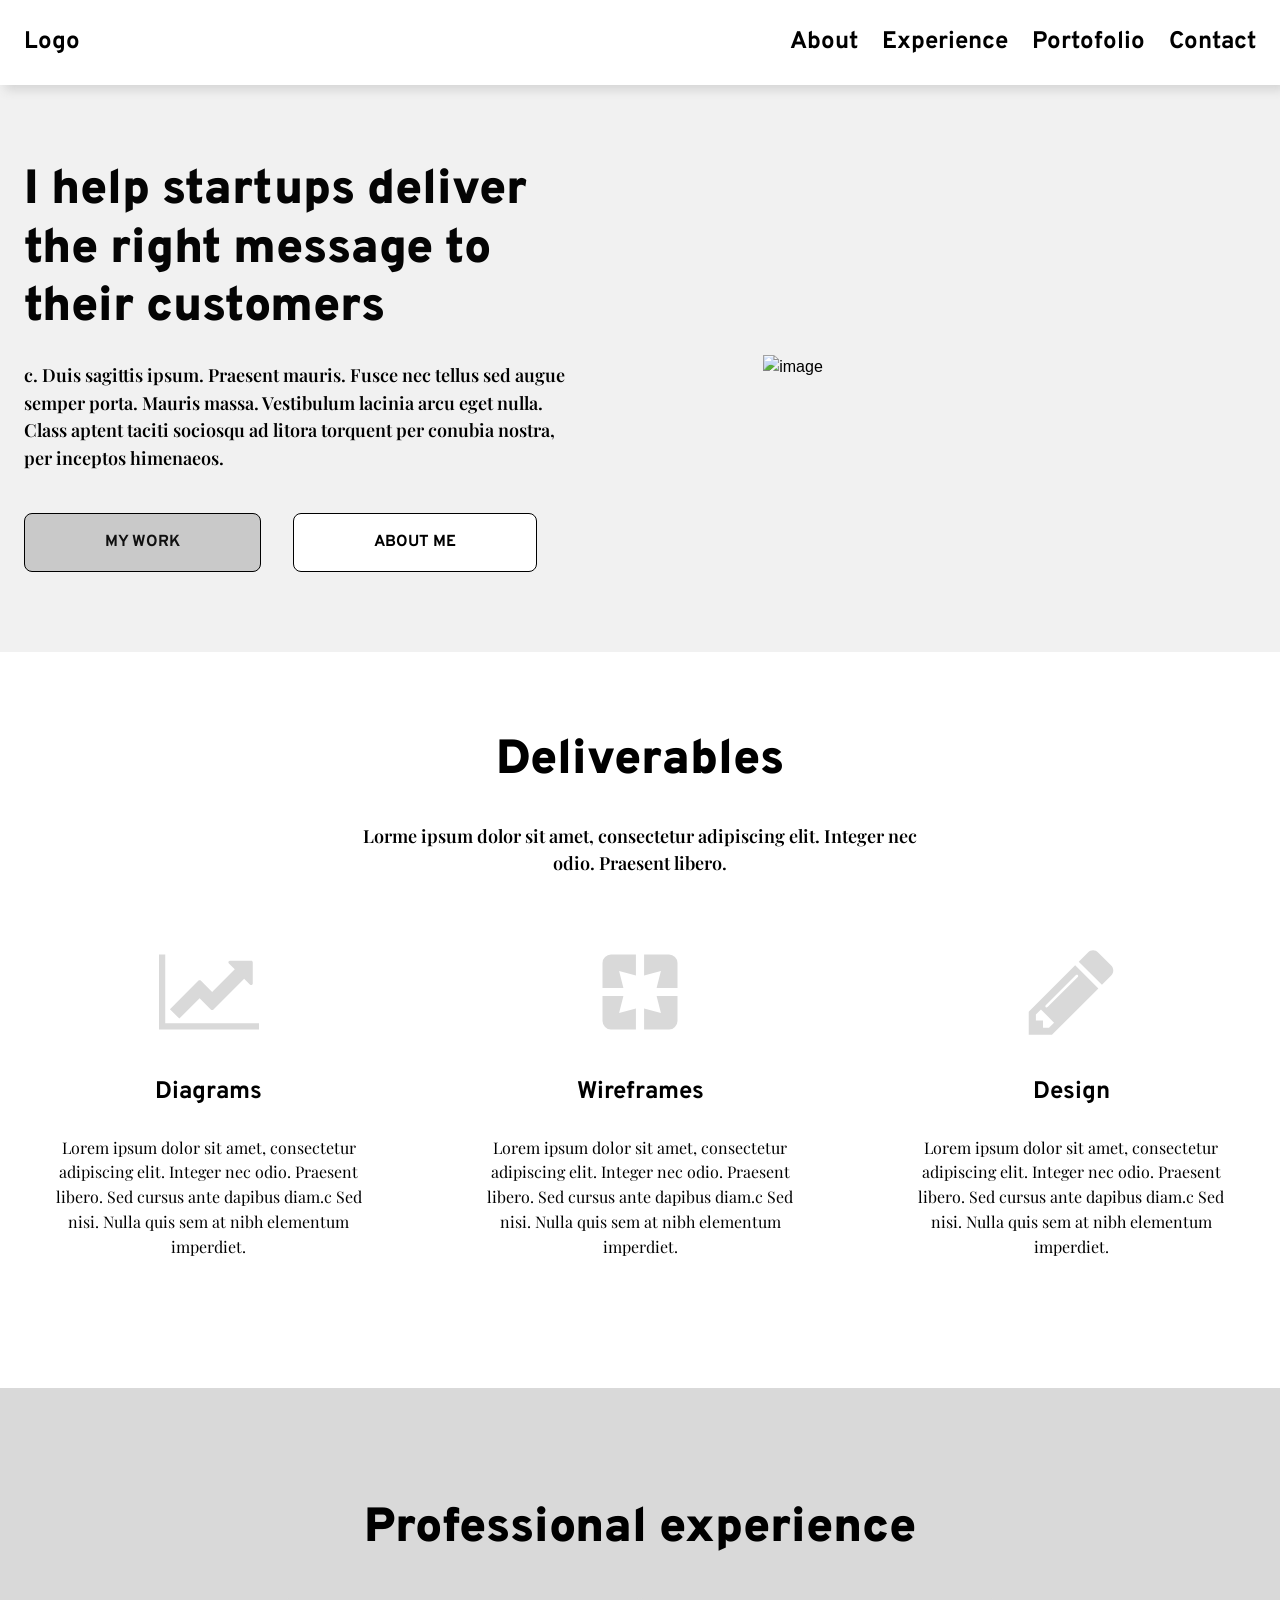
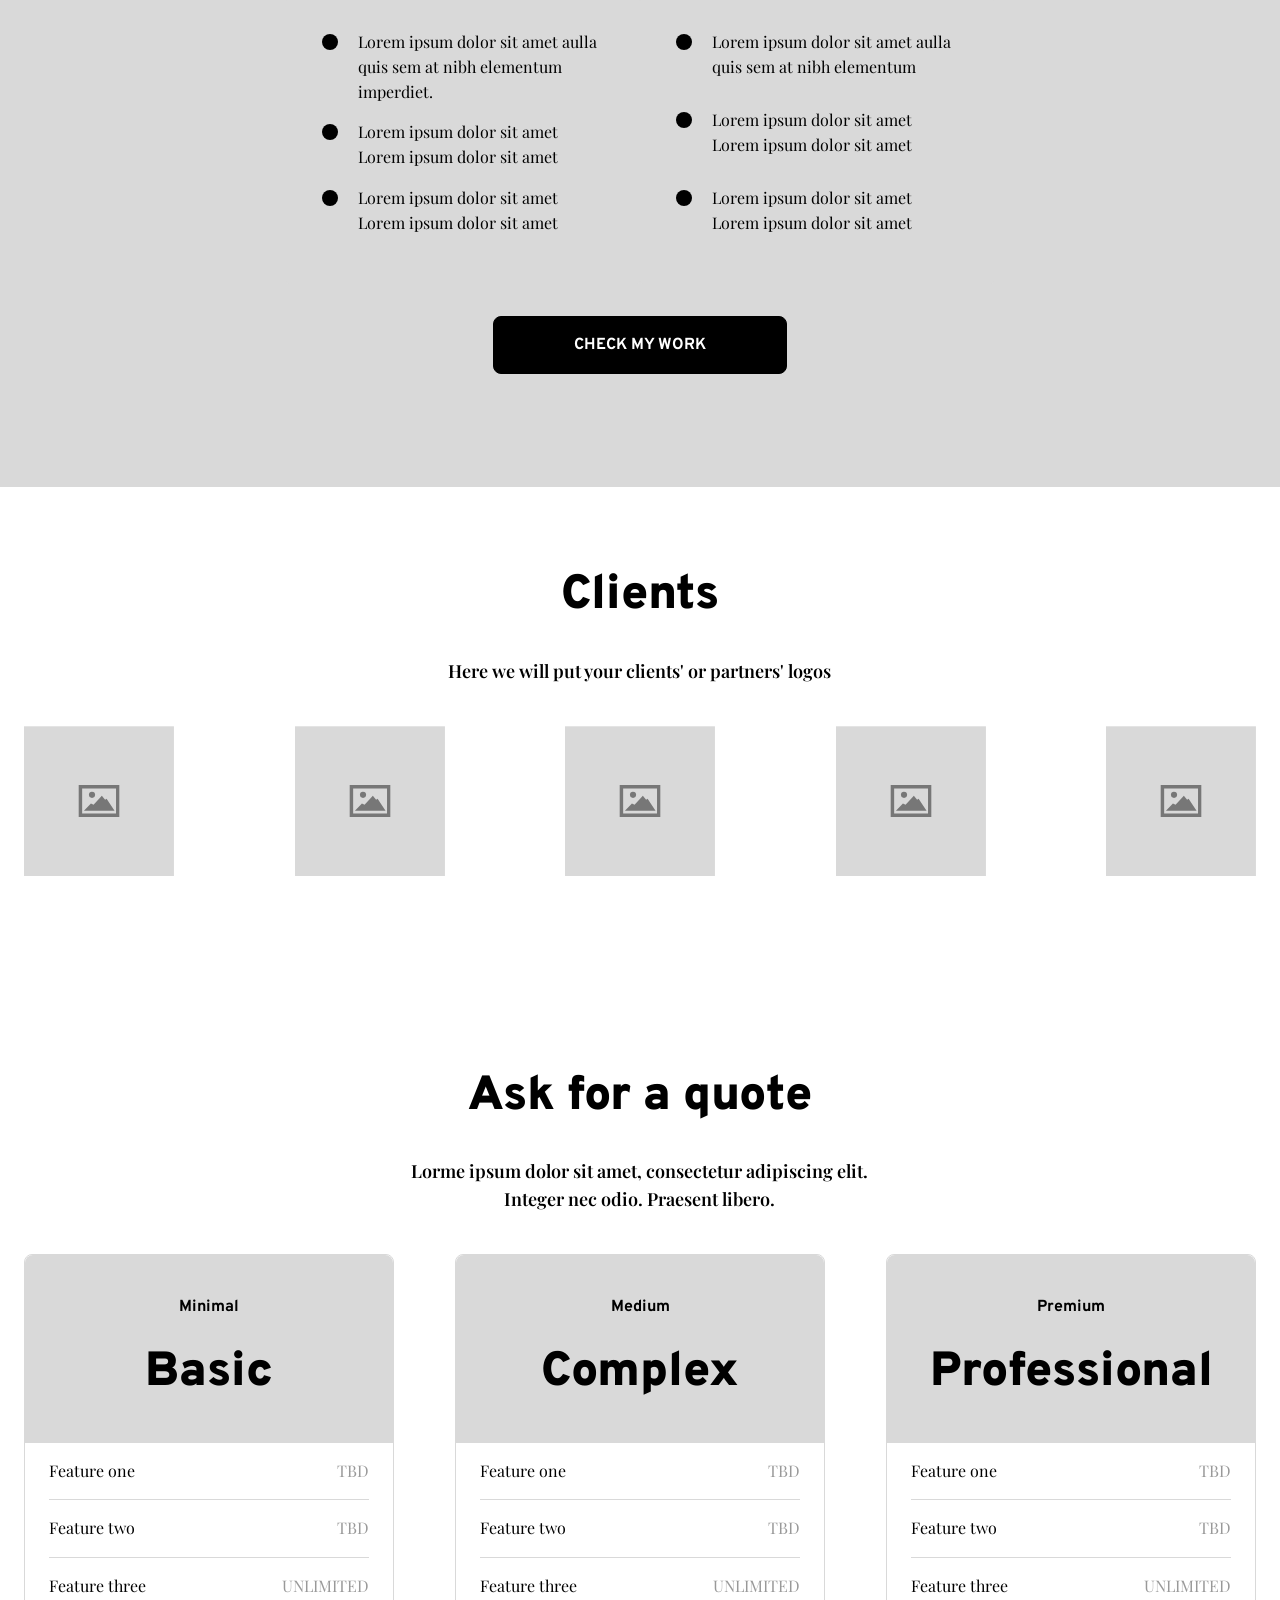
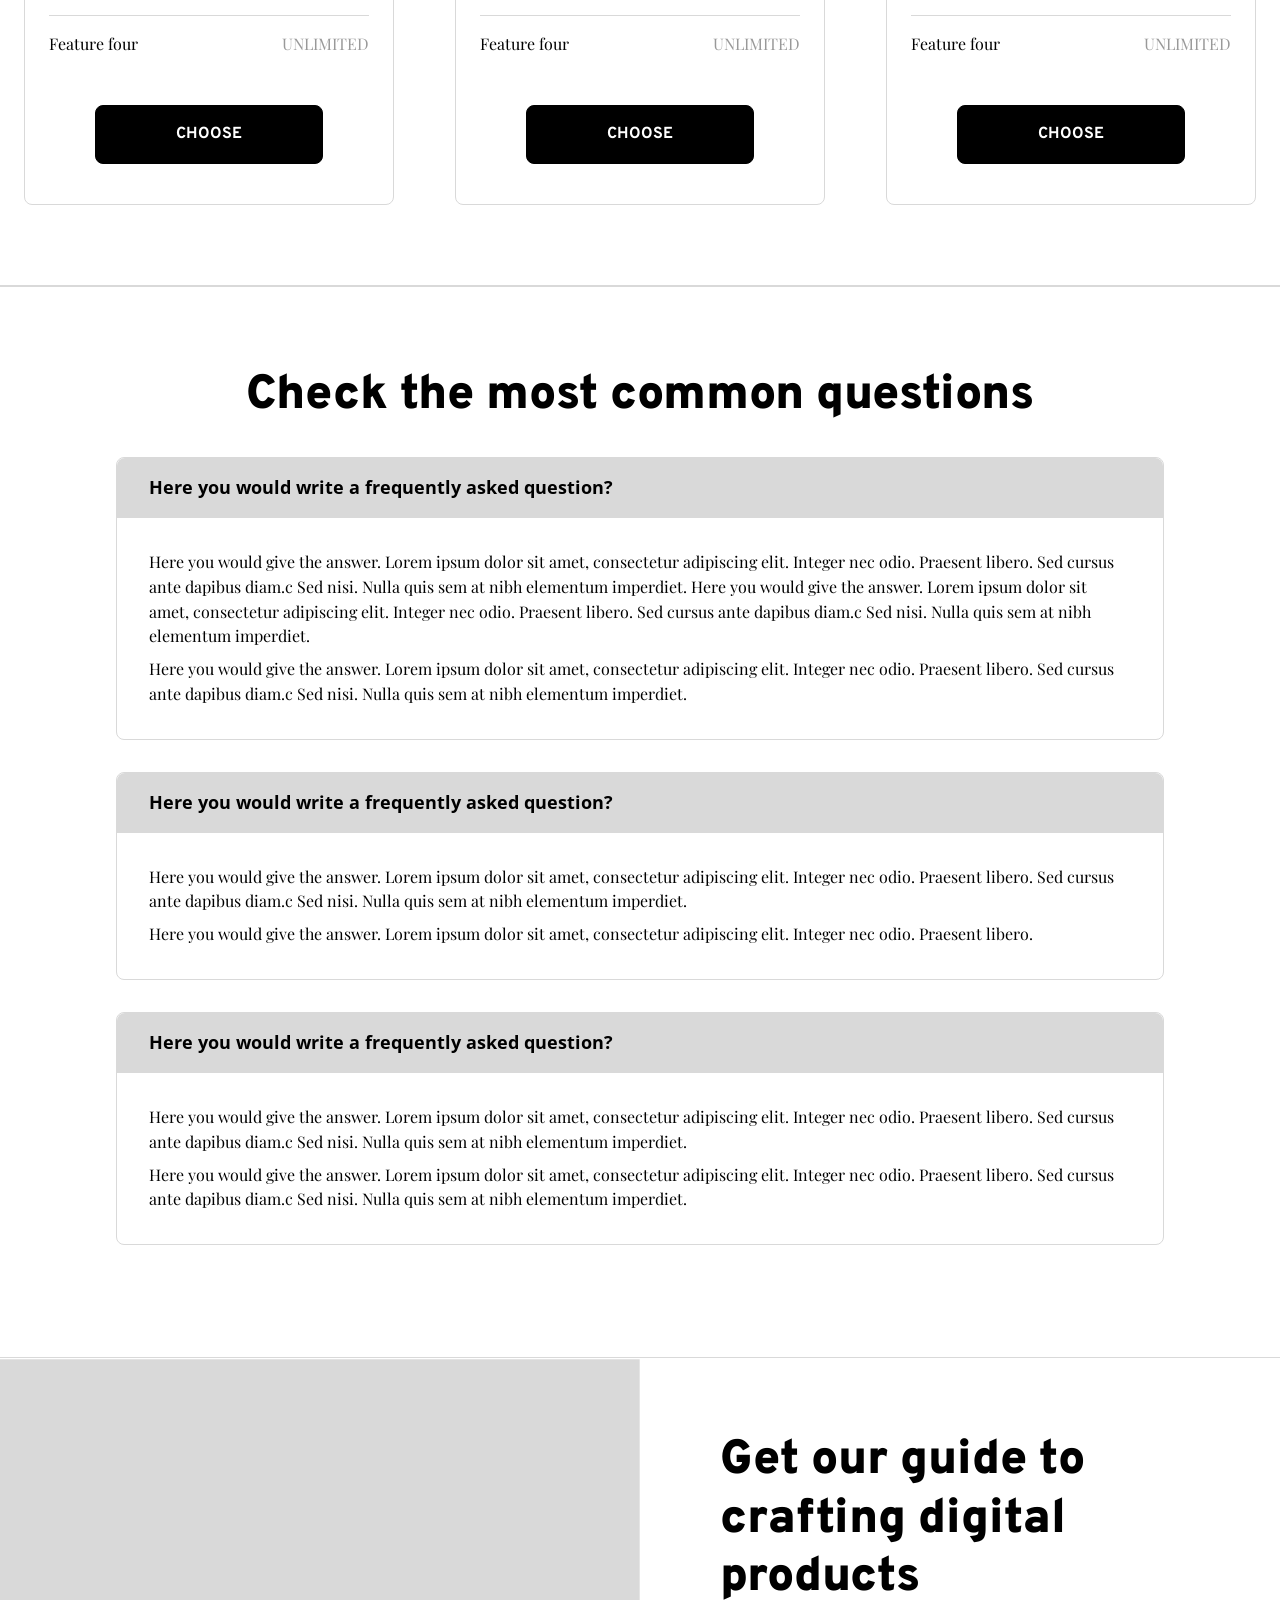
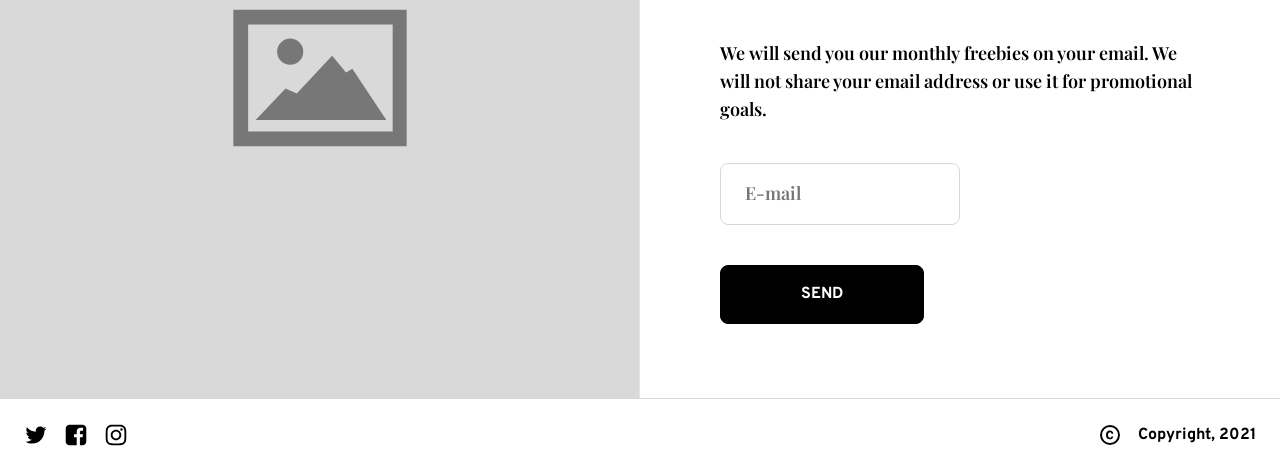
==== commit e22bdb6a: "Update index.html" ====
--- a/index.html
+++ b/index.html
@@ -525,32 +525,6 @@
             </div>
           </div>
         </div>
-        <a href="https://play.teleporthq.io/signup" class="home-link">
-          <div aria-label="Sign up to TeleportHQ" class="home-container28">
-            <svg
-              width="24"
-              height="24"
-              viewBox="0 0 19 21"
-              fill="none"
-              xmlns="http://www.w3.org/2000/svg"
-              class="home-icon40"
-            >
-              <path
-                d="M9.1017 4.64355H2.17867C0.711684 4.64355 -0.477539 5.79975 -0.477539 7.22599V13.9567C-0.477539 15.3829 0.711684 16.5391 2.17867 16.5391H9.1017C10.5687 16.5391 11.7579 15.3829 11.7579 13.9567V7.22599C11.7579 5.79975 10.5687 4.64355 9.1017 4.64355Z"
-                fill="#B23ADE"
-              ></path>
-              <path
-                d="M10.9733 12.7878C14.4208 12.7878 17.2156 10.0706 17.2156 6.71886C17.2156 3.3671 14.4208 0.649963 10.9733 0.649963C7.52573 0.649963 4.73096 3.3671 4.73096 6.71886C4.73096 10.0706 7.52573 12.7878 10.9733 12.7878Z"
-                fill="#FF5C5C"
-              ></path>
-              <path
-                d="M17.7373 13.3654C19.1497 14.1588 19.1497 15.4634 17.7373 16.2493L10.0865 20.5387C8.67402 21.332 7.51855 20.6836 7.51855 19.0968V10.5141C7.51855 8.92916 8.67402 8.2807 10.0865 9.07221L17.7373 13.3654Z"
-                fill="#2874DE"
-              ></path>
-            </svg>
-            <span class="home-text50">Built in TeleportHQ</span>
-          </div>
-        </a>
       </div>
       <link
         rel="canonical"
